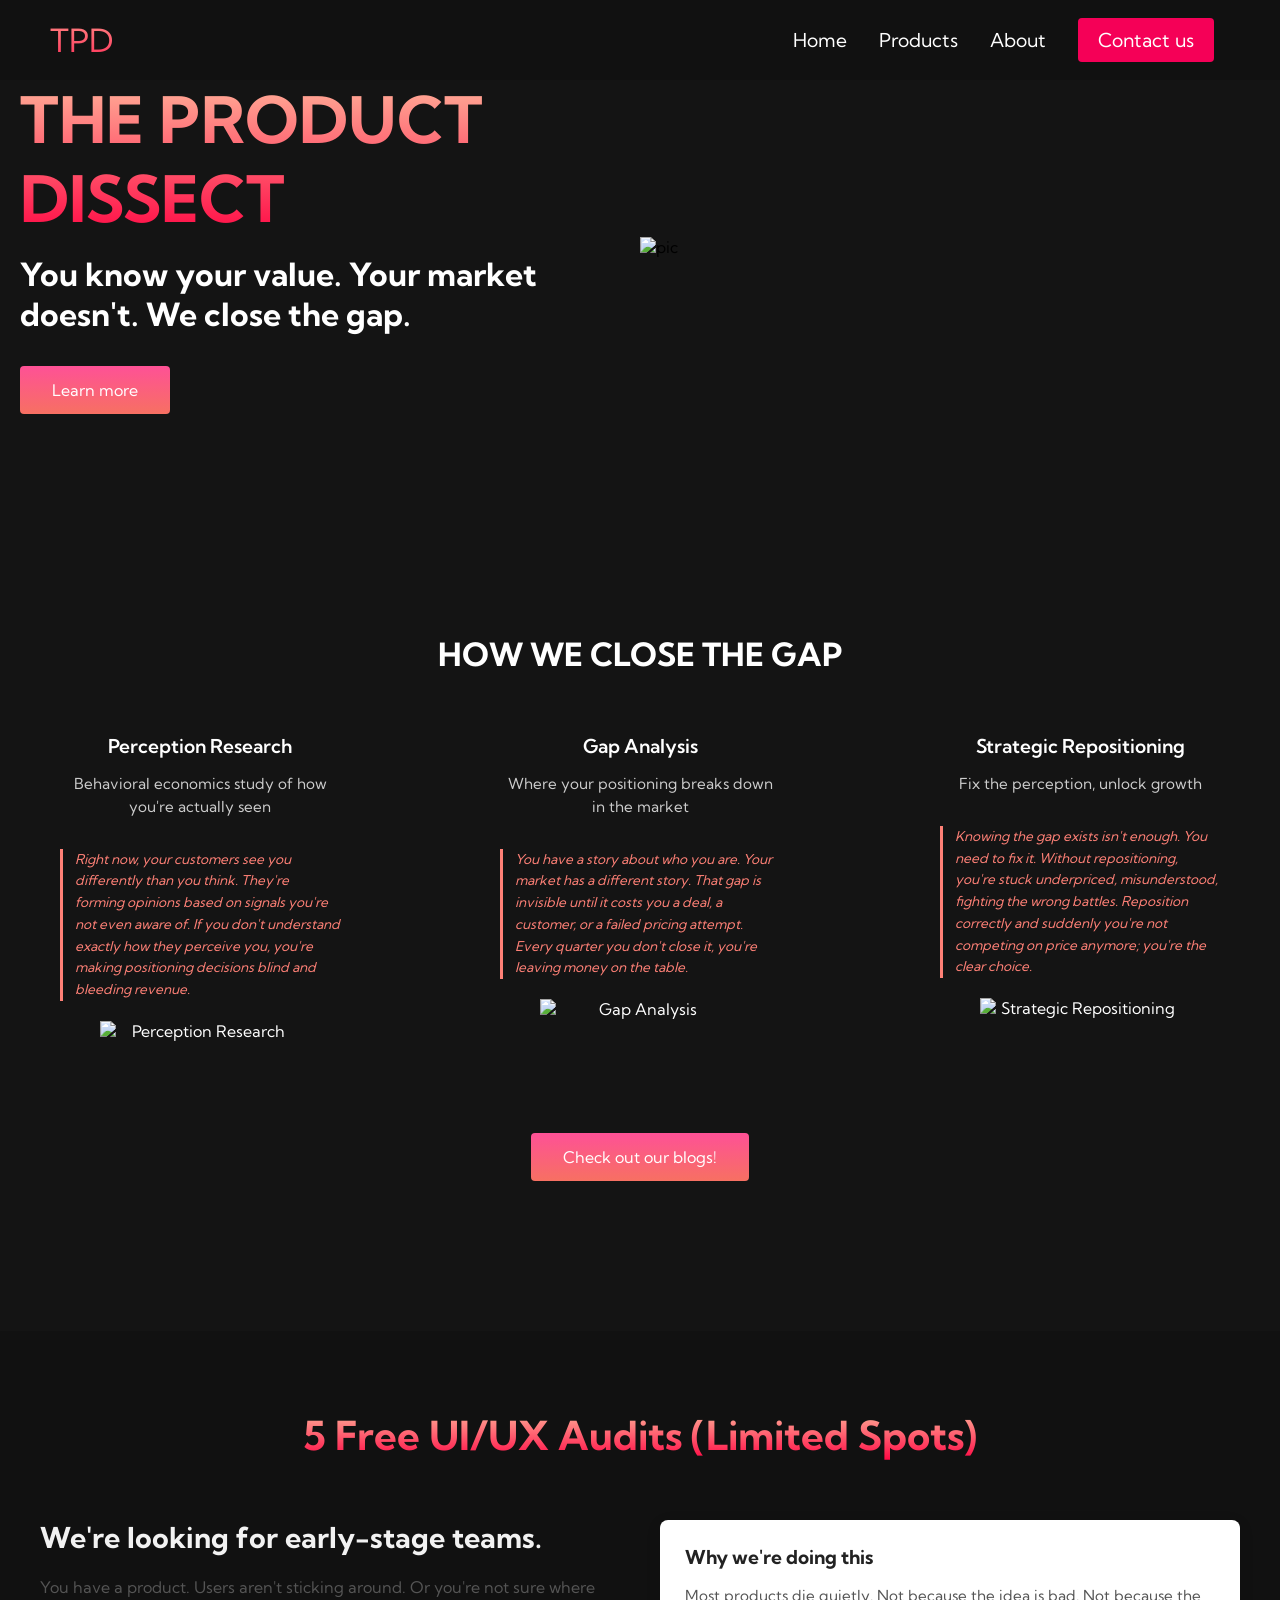
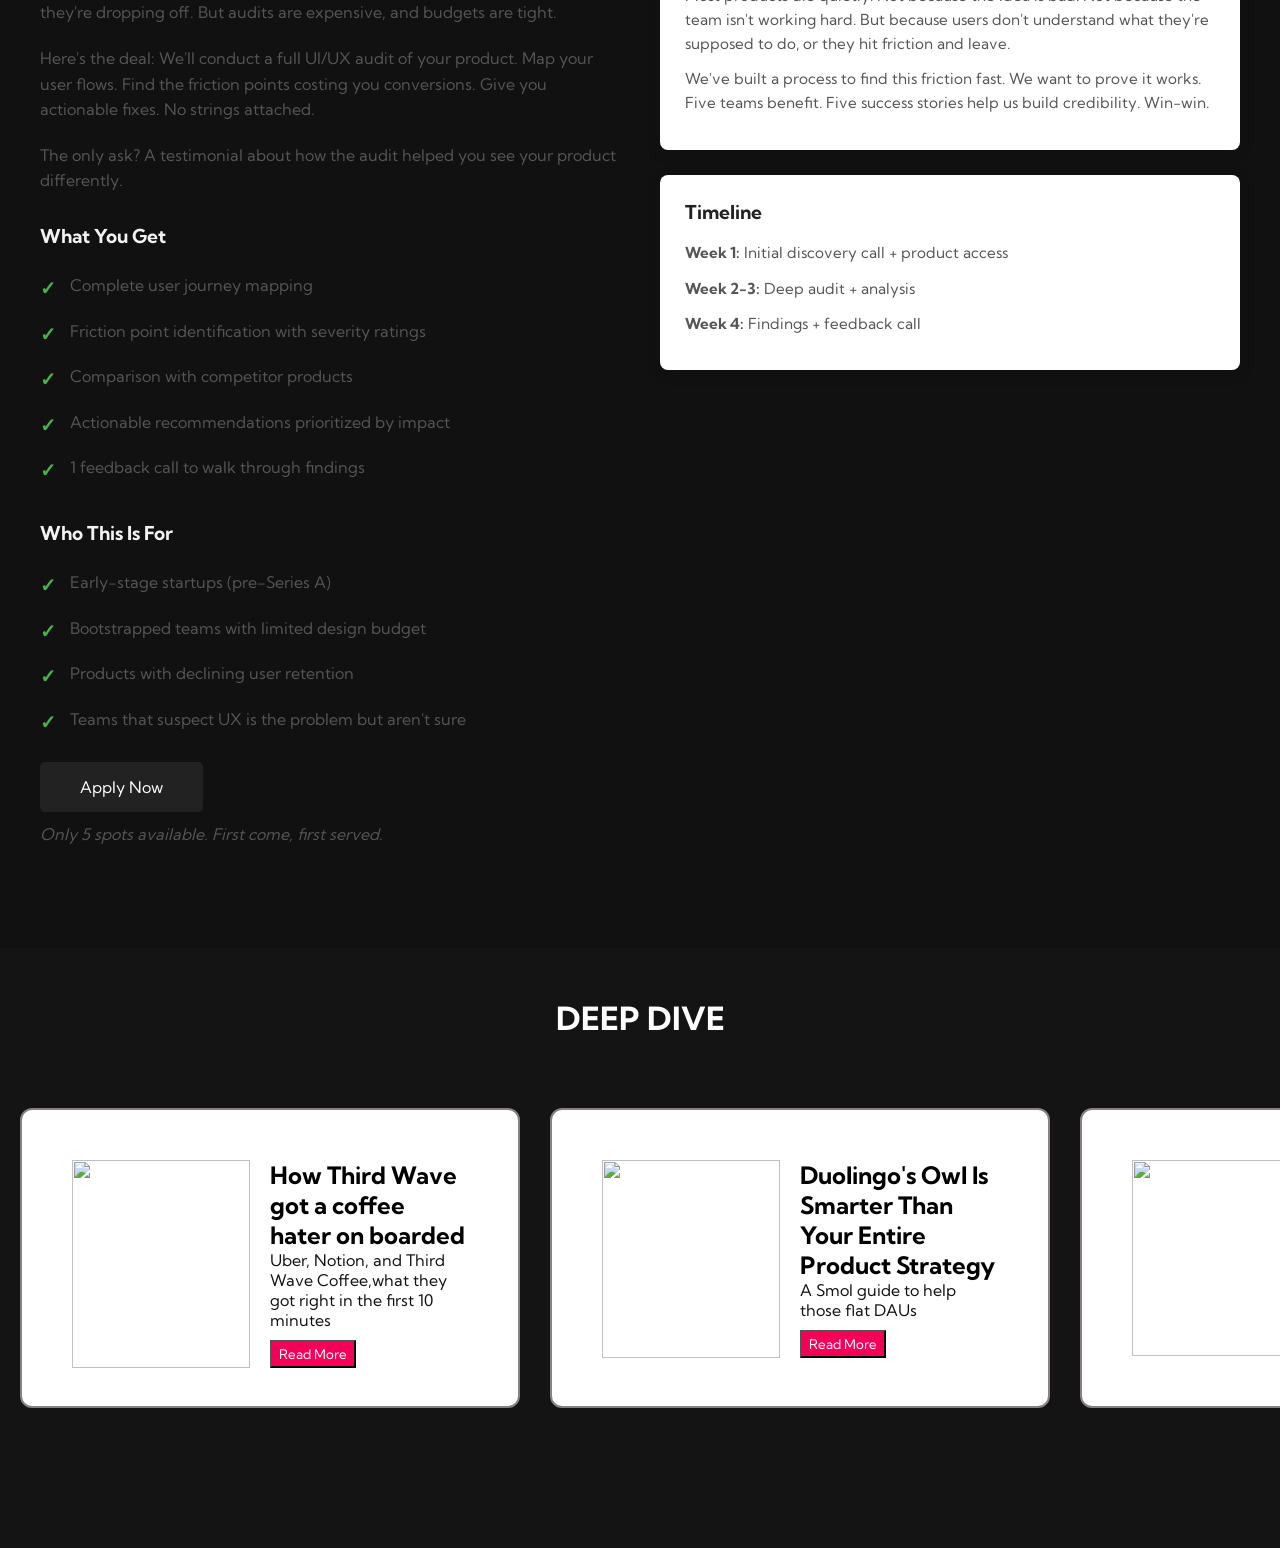
==== index.html @ 230b1dae "Modified copy writing on index and center aligned the p tags" ====
<!doctype html>
<html lang="en">
  <head>
    <meta charset="UTF-8" />
    <meta name="viewport" content="width=device-width, initial-scale=1.0" />
    <title>The Product Dissect</title>
    <link rel="stylesheet" href="index-styles.css" />
    <link rel="preconnect" href="https://fonts.googleapis.com" />
    <link rel="preconnect" href="https://fonts.gstatic.com" crossorigin />
    <link
      href="https://fonts.googleapis.com/css2?family=Kumbh+Sans:wght,YOPQ@100..900,300&display=swap"
      rel="stylesheet"
    />
    <link rel="icon" type="image/x-icon" href="images\image1.png">
  </head>
  <body>
    <!--navbar section-->
    <nav class="navbar">
      <div class="navbar__container">
        <a href="index.html" id="navbar__logo">TPD</a>
        <div class="navbar__toggle" id="mobile-menu">
          <span class="bar"></span>
          <span class="bar"></span>
          <span class="bar"></span>
        </div>
        <ul class="navbar__menu">
          <li class="navbar__item">
            <a href="index.html" class="navbar__links"> Home </a>
          </li>
          <li class="navbar__item">
    <a href="products.html" class="navbar__links">Products</a>
</li>
          <li class="navbar__item">
            <a href="about.html" class="navbar__links"> About </a>
          </li>
          <li class="navbar__btn">
            <a href="contact.html" class="button">Contact us</a>
          </li>
        </ul>
      </div>
    </nav>

    <!--Hero section-->
    <div class="main">
      <div class="main__container">
        <div class="main__content">
          <h1>THE PRODUCT DISSECT</h1>
          <!--<h2>All things design</h2>-->
          <p>You know your value. Your market doesn't. We close the gap.</p>
          <button class="main__btn">
            <a href="#our-services">Learn more</a>
          </button>
        </div>
        <div class="main_img--container">
          <img src="images\undraw_building-websites_k2zp(1).svg" alt="pic" id="main__img" />
        </div>
        <!-- <p onclick="window.location.href=''">Get you Heuristic's Template today!</p> -->
      </div>
    </div>

    <!--Services Section-->
    <div class="services">
      <h1 id="our-services">HOW WE CLOSE THE GAP</h1>
      <div class="services-grid">
  <div class="services-card">
    <h3>Perception Research</h3>
    <p>Behavioral economics study of how you're actually seen</p>
    <p class="fear-text">Right now, your customers see you differently than you think. They're forming opinions based on signals you're not even aware of. If you don't understand exactly how they perceive you, you're making positioning decisions blind and bleeding revenue.</p>
    <img src="images/uiux.svg" alt="Perception Research" />
  </div>
  
  <div class="services-card">
    <h3>Gap Analysis</h3>
    <p>Where your positioning breaks down in the market</p>
    <p class="fear-text">You have a story about who you are. Your market has a different story. That gap is invisible until it costs you a deal, a customer, or a failed pricing attempt. Every quarter you don't close it, you're leaving money on the table.</p>
    <img src="images/product.svg" alt="Gap Analysis" />
  </div>
  
  <div class="services-card">
    <h3>Strategic Repositioning</h3>
    <p>Fix the perception, unlock growth</p>
    <p class="fear-text">Knowing the gap exists isn't enough. You need to fix it. Without repositioning, you're stuck underpriced, misunderstood, fighting the wrong battles. Reposition correctly and suddenly you're not competing on price anymore; you're the clear choice.</p>
    <img src="images/graphic.svg" alt="Strategic Repositioning" />
  </div>
</div>
      <div class="checky">
        <button class="check-blog">
          <a href="#blogies">Check out our blogs!</a>
        </button>
      </div>
    </div>
    <div class="free-audits">
  <div class="free-audits__container">
    <h1>5 Free UI/UX Audits (Limited Spots)</h1>
    
    <div class="audits-content">
      <div class="audits-left">
        <h2>We're looking for early-stage teams.</h2>
        <p>
          You have a product. Users aren't sticking around. Or you're not sure where they're dropping off. But audits are expensive, and budgets are tight.
        </p>
        <p>
          Here's the deal: We'll conduct a full UI/UX audit of your product. Map your user flows. Find the friction points costing you conversions. Give you actionable fixes. No strings attached.
        </p>
        <p>
          The only ask? A testimonial about how the audit helped you see your product differently.
        </p>
        
        <h3>What You Get</h3>
        <ul class="audit-list">
          <li>Complete user journey mapping</li>
          <li>Friction point identification with severity ratings</li>
          <li>Comparison with competitor products</li>
          <li>Actionable recommendations prioritized by impact</li>
          <li>1 feedback call to walk through findings</li>
        </ul>
        
        <h3>Who This Is For</h3>
        <ul class="audit-list">
          <li>Early-stage startups (pre-Series A)</li>
          <li>Bootstrapped teams with limited design budget</li>
          <li>Products with declining user retention</li>
          <li>Teams that suspect UX is the problem but aren't sure</li>
        </ul>
        
        <button class="audit-btn">
          <a onclick="window.location.href='https://forms.gle/Fa8fVfEA9Swz955H8'">Apply Now</a>
        </button>
        <p class="small-text">Only 5 spots available. First come, first served.</p>
      </div>
      
      <div class="audits-right">
        <div class="audit-card highlight">
          <h4>Why we're doing this</h4>
          <p>
            Most products die quietly. Not because the idea is bad. Not because the team isn't working hard. But because users don't understand what they're supposed to do, or they hit friction and leave.
          </p>
          <p>
            We've built a process to find this friction fast. We want to prove it works. Five teams benefit. Five success stories help us build credibility. Win-win.
          </p>
        </div>
        
        <div class="audit-timeline">
          <h4>Timeline</h4>
          <p><strong>Week 1:</strong> Initial discovery call + product access</p>
          <p><strong>Week 2-3:</strong> Deep audit + analysis</p>
          <p><strong>Week 4:</strong> Findings + feedback call</p>
        </div>
      </div>
    </div>
  </div>
</div>

    <!--Blog section-->
    <div class="blog__container" id="blogies">
      <h1>DEEP DIVE</h1>
      <div class="blog__grid">
        <div class="blog__card">
          <div class="blog__img">
            <img src="images\coffee.png" alt="" />
          </div>
          <div class="blog__text">
            <h2>How Third Wave got a coffee hater on boarded</h2>
            <p>
              Uber, Notion, and Third Wave Coffee,what they got right in the first 10 minutes
            </p>
            <button class= "open-modal" onclick="window.location.href='https://open.substack.com/pub/theproductdissect/p/i-signed-up-for-a-coffee-app-and?r=6em4nj&utm_campaign=post&utm_medium=web'">
              Read More
            </button>
            
          </div>
        </div>
        <div class="blog__card">
          <div class="blog__img">
            <img src="images\imageee.png" alt="" />
          </div>
          <div class="blog__text">
            <h2>Duolingo's Owl Is Smarter Than Your Entire Product Strategy</h2>
            <p>
              A Smol guide to help those flat DAUs
            </p>
            <button class= "open-modal" onclick="window.location.href='https://open.substack.com/pub/theproductdissect/p/i-think-duolingos-owl-is-smarter?r=6em4nj&utm_campaign=post&utm_medium=web'">
              Read More
            </button>
          </div>
        </div>
        <div class="blog__card">
          <div class="blog__img">
            <img src="images\undraw_user-flow_d1ya(1).svg" alt="" />
          </div>
          <div class="blog__text">
            <h2>Your Customers and your mom are lying to you</h2>
            <p>
              How primal consumer behavior drives billion-dollar markets
            </p>
            <button class= "open-modal" onclick="window.location.href='https://open.substack.com/pub/theproductdissect/p/your-customers-and-your-mom-are-lying?r=6em4nj&utm_campaign=post&utm_medium=web'">
              Read More
            </button>
          </div>
        </div>
        <!-- <div class="coming-soon">
          <div class="blog__card">
            <div class="coming-soon-banner">COMING SOON</div>
            <div class="blog__img">
              <img src="images\pic1.svg" alt="" />
            </div>
            <div class="blog__text">
                <h2>Should you now design for AI?</h2>
                <p>
                  In this era of AI agents browsing the internet, placing swiggy
                  orders, We explore the future of machine-accessible interfaces.
                </p>
              <button class="open-modal disabled-btn" data-target="blog-content-2">
                Read More
              </button>
            </div>
          </div>
        </div>
        <div class="coming-soon">
          <div class="blog__card">
            <div class="coming-soon-banner">COMING SOON</div>
            <div class="blog__img">
              <img src="images\pic1.svg" alt="" />
            </div>
            <div class="blog__text">
              <h2>Common user drop off areas: letterboxd</h2>
              <p>
                We explore the common areas in workflows that causes users to drop off, special case study on letterboxd.
              </p>
              <button class="open-modal disabled-btn" data-target="blog-content-2">
                Read More
              </button>
            </div>
          </div>
        </div> -->
        

        

    <div id="blogModal" class="modal">
      <div class="modal__content">
        <span class="close-btn">&times;</span>
        <div id="modal-body"></div>
      </div>
    </div>

    <!--blog contents here-->
    <div style="display: none">
      <div id="blog-content-1">
        <h2>The Future of Design</h2>
        <div class="blog-insights-row">
          <div style="flex: 1"><strong>Insight A:</strong> Intentionality.</div>
          <div style="flex: 1"><strong>Insight B:</strong> Human-centric.</div>
        </div>
        <img src="images/graphic.svg" class="blog-feature-img" />
        <h3 class="blog1-h3">Beyond the "Aesthetic"</h3>
        <p>
          For years, "good design" was often synonymous with "looks cool."
          Intentional design shifts the focus from how a product looks to how it
          serves. It’s the difference between a flashy car with no steering
          wheel and a vehicle that gets you where you need to go without you
          having to think about it.
        </p>
        <h3 class="blog1-h3">Design as Mental Decluttering</h3>
        <p>
          Intentional design acts as a filter. It asks: Does the user really
          need this button right now? Is this information helping or just adding
          noise? By stripping away the non-essential, we reduce the "mental fog"
          that leads to user frustration.
        </p>
        <h3 class="blog1-h3">Why Intentionality Wins</h3>
        <ol>
          <li>
            Retention over Distraction: Users stay with products that respect
            their time and mental energy.
          </li>
          <li>
            Confidence over Confusion: When a path is clear, users feel
            empowered, not overwhelmed.
          </li>
          <li>
            Purpose over Trends: Intentional products don't go out of style
            because they are built on human logic, not fleeting aesthetics.
          </li>
        </ol>
        <p>
          The future belongs to the quiet, the simple, and the purposeful. We
          aren't just building screens anymore; we are designing peace of mind.
        </p>
      </div>

      <div id="blog-content-2">
        <h2>UI/UX Audit Benefits</h2>
        <ul>
          <li>Higher Conversion</li>
          <li>Better Retention</li>
          <li>Less Friction</li>
        </ul>
        <p>More scrollable text here...</p>
      </div>
    </div>

    <script src="app.js"></script>
  </body>
</html>
---- index-styles.css ----
* {
  box-sizing: border-box;
  margin: 0;
  padding: 0;
  font-family: "Kumbh Sans", sans-serif;
}
html {
  scroll-behavior: smooth;
}

.navbar {
  background: #111111;
  height: 80px;
  display: flex;
  justify-content: center;
  align-items: center;
  font-size: 1.2rem;
  position: sticky;
  top: 0;
  z-index: 999;
}

.navbar__container {
  display: flex;
  justify-content: space-between;
  height: 80px;
  z-index: 1;
  width: 100%;
  max-width: 1300px;
  margin: 0 auto;
  padding: 0 50px;
}

#navbar__logo {
  background-color: #ff8177;
  background-image: linear-gradient(to top, #ff0844 0%, #ffb199 100%);
  background-size: 100%;
  -webkit-background-clip: text;
  -moz-background-clip: text;
  -webkit-text-fill-color: transparent;
  -moz-text-fill-color: transparent;
  display: flex;
  align-items: center;
  cursor: pointer;
  text-decoration: none;
  font-size: 2rem;
}

.fa-gem {
  margin-right: 0.5rem;
}

.navbar__menu {
  display: flex;
  align-items: center;
  list-style: none;
  text-align: center;
}

.navbar__item {
  height: 80px;
}

.navbar__links {
  color: #fff;
  display: flex;
  align-items: center;
  justify-content: center;
  text-decoration: none;
  padding: 0 1rem;
  height: 100%;
}

.navbar__btn {
  display: flex;
  justify-content: center;
  align-items: center;
  padding: 0 1rem;
  width: 100%;
}

.button {
  display: flex;
  justify-content: center;
  align-items: center;
  text-decoration: none;
  padding: 10px 20px;
  height: 100%;
  width: 100%;
  border: none;
  outline: none;
  border-radius: 4px;
  background: #F50057;
  color: #fff;
}

.button:hover {
  background: #4837ff;
  transition: all 0.2s ease;
}

.navbar__links:hover {
  color: #F50057;
  transition: all 0.3s ease;
}

.navbar__links:active {
  color: #F50057;
}

.main__content p {
  color: #fff;
}
.services-card p:not(.fear-text) {
  text-align: center;
   color: #ccc;
}
.services-card p.fear-text.fear-text {
  font-size: 0.85rem;
  color: #ff8177;
  font-style: italic;
  line-height: 1.6;
  margin-top: 10px;
  border-left: 3px solid #ff8177;
  padding-left: 12px;
  text-align: left;
}

@media screen and (max-width: 960px) {
  .navbar__container {
    display: flex;
    justify-content: space-between;
    height: 80px;
    z-index: 1;
    width: 100%;
    max-width: 1300px;
    padding: 0;
  }

  .navbar__menu {
    display: grid;
    grid-template-columns: auto;
    margin: 0;
    width: 100%;
    position: absolute;
    top: -1000px;
    opacity: 0;
    transition: all 0.5s ease;
    height: 50vh;
    z-index: -1;
    background: #131313;
  }

  .navbar__menu.active {
    top: 100%;
    opacity: 1;
    transition: all 0.5s ease;
    z-index: 99;
    height: 50vh;
    font-size: 1.6rem;
  }

  #navbar__logo {
    padding-left: 25px;
  }

  .navbar__toggle .bar {
    width: 25px;
    height: 3px;
    margin: 5px auto;
    transition: all 0.3 ease-in-out;
    background-color: #fff;
  }

  .navbar__item {
    width: 100%;
  }

  .navbar__links {
    text-align: center;
    padding: 2rem;
    width: 100%;
    display: table;
  }
  #mobile-menu {
    position: absolute;
    top: 20%;
    right: 5%;
    transform: translate(5%, 20%);
  }

  .navbar__btn {
    padding-bottom: 2rem;
  }

  .button {
    display: flex;
    justify-content: center;
    align-items: center;
    width: 80%;
    height: 80px;
    margin: 0;
  }

  .navbar__toggle .bar {
    display: block;
    cursor: pointer;
  }

  #mobile-menu.is-active .bar:nth-child(2) {
    opacity: 0;
  }
  #mobile-menu.is-active .bar:nth-child(1) {
    transform: translateY(8px) rotate(45deg);
  }
  #mobile-menu.is-active .bar:nth-child(3) {
    transform: translateY(-8px) rotate(-45deg);
  }
}
/* Hero section */

.main {
  background-color: #141414;
}

.main__container {
  display: grid;
  grid-template-columns: 1fr 1fr;
  align-items: center;
  justify-self: center;
  margin: 0 auto;

  background-color: #141414;
  z-index: 1;
  width: 100%;
  max-width: 1300px;
  padding: 0 20px 200px;
}

.main__content h1 {
  font-size: 4rem;
  background-color: #ff8177;
  background-image: linear-gradient(to top, #ff0844 0%, #ffb199 100%);
  background-size: 100%;
  -webkit-background-clip: text;
  -moz-background-clip: text;
  -webkit-text-fill-color: transparent;
  -moz-text-fill-color: transparent;
}

.main__content h2 {
  font-size: 4rem;
  background-color: #ff8177;
  background-image: linear-gradient(to top, #b721ff 0%, #21d4fd 100%);
  background-size: 100%;
  -webkit-background-clip: text;
  -moz-background-clip: text;
  -webkit-text-fill-color: transparent;
  -moz-text-fill-color: transparent;
}

.main__content p {
  margin-top: 1rem;
  font-size: 2rem;
  font-weight: 700;
}

.main__btn {
  font-size: 1rem;
  background-image: linear-gradient(to top, #f77062 0%, #fe5196 100%);
  padding: 14px 32px;
  border: none;
  border-radius: 4px;
  color: #fff;
  margin-top: 2rem;
  cursor: pointer;
  position: relative;
  transition: all 0.35s;
  outline: none;
}

.main__btn a {
  position: relative;
  z-index: 2;
  color: #fff;
  text-decoration: none;
}

.main__btn:after {
  position: absolute;
  content: "";
  top: 0;
  left: 0;
  width: 0;
  height: 100%;
  background: #4837ff;
  transition: all 0.35s;
  border-radius: 4px;
}

.main__btn:hover {
  color: #fff;
}

.main__btn:hover:after {
  width: 100%;
}

.main__img--container {
  text-align: center;
}

#main__img {
  height: 90hv;
  width: 80%;
  object-fit: contain;
  width: 100%;
}
p{
  color: #f2f2f2;
}

/*Services Section*/

.services {
  padding-bottom: 150px;
  background-color: #141414;
  min-height: 600px;
  color: #fff;
}

.services h1 {
  text-align: center;
  padding-top: 20px;
  scroll-margin-top: 100px;
}


.services-card {
  display: flex;
  flex-direction: column;
  align-items: center;
  text-align: center;
  padding: 20px;
}

.services-card h3 {
  font-size: 1.2rem;
  font-weight: 600;
  margin-bottom: 15px;
  color: #fff;
}

.services-card p {
  font-size: 0.95rem;
  color: #ccc;
  line-height: 1.5;
  max-width: 280px;
  margin: 0 auto 20px;
  text-align: center;
}

.services-card img {
  width: 100%;
  max-width: 200px;
  height: auto;
}

.services-grid {
  display: flex;
  gap: 20px;
  padding: 40px;
  justify-content: space-between;
}
.checky {
  display: flex;
  justify-content: center;
}
.check-blog {
  display: flex;
  text-align: center;

  font-size: 1rem;
  background-image: linear-gradient(to top, #f77062 0%, #fe5196 100%);
  padding: 14px 32px;
  border: none;
  border-radius: 4px;
  color: #fff;
  margin-top: 2rem;
  cursor: pointer;
  position: relative;
  transition: all 0.35s;
  outline: none;
}
.check-blog a {
  position: relative;
  z-index: 2;
  color: #fff;
  text-decoration: none;
}

.check-blog:hover {
  cursor: pointer;
  text-decoration: underline;
}
.check-blog:hover:after {
  width: 100%;
}
.check-blog:after {
  position: absolute;
  content: "";
  top: 0;
  left: 0;
  width: 0;
  height: 100%;
  background: #4837ff;
  transition: all 0.35s;
  border-radius: 4px;
}

/*Blog Section*/
.blog__container {
  min-height: 600px;
  background-color: #141414;
}
.blog__grid {
  display: flex;
  align-items: flex-start;
  overflow-x: auto;
  scroll-behavior: smooth;
  scroll-snap-type: x mandatory;
  gap: 30px;
  padding: 20px;
}
.blog__container h1 {
  text-align: center;
padding-top: 50px;
  padding-bottom: 50px;
  color: #fff;
}

.blog__card {
  min-width: 500px;
  max-width: 500px;
  height: 300px;
  position: relative;
  display: grid;
  grid-template-columns: 1fr 1fr;
  background: #fff;
  border-style: solid;
  border-radius: 12px;
  overflow: hidden;
  padding: 50px;
  border-color: #878181;
  border-width: 2px;
  scroll-snap-align: center;
}

.coming-soon-banner {
  position: absolute;
  color: #fff;
  font-weight: 500;

  background-color: #F50057;
  padding: 10px;
  width: 100%;
}
.coming-soon .blog__img,
.coming-soon .blog__text {
  filter: blur(1px) grayscale(50%);
  opacity: 0.6;
}

.blog__text p {
  /* THE TRUNCATION MAGIC */
  display: -webkit-box;
  -webkit-line-clamp: 6; /* Limit to exactly 3 lines */
  -webkit-box-orient: vertical;
  overflow: hidden;
  text-overflow: ellipsis;
  color:#111111
}

/* The Image Container */
.blog__img {
  grid-row: 1 / 2; /* Put it in the first row */
  width: 100%;
  height: 100%;
}
/* The Image itself */
.blog__img img {
  width: 100%;
  height: 100%;
  object-fit: contain; /* This makes the image fill the 200px row without stretching */
  display: block;
  padding-right: 20px;
}
.open-modal {
  margin-top: 10px;
  padding: 4px 7px;
  background-color: #F50057;
  color: #fff;
}
.open-modal:hover {
  background-color: #c74638;
}

.modal {
  display: none;
  position: fixed;
  z-index: 1000;
  left: 0;
  top: 0;
  width: 100%;
  height: 100%;
  background-color: rgba(0, 0, 0, 0.7);
}

.modal__content {
  background-color: #fff;
  margin: 5% auto;
  padding: 40px;
  width: 60%;
  max-height: 80vh;
  overflow-y: auto;
  border-radius: 15px;
}
.close-btn {
  float: right;
  font-size: 28px;
  cursor: pointer;
}

.blog-feature-img {
  display: block;
  margin-left: auto;
  margin-right: auto;
  padding: 20px;
  width: 50%;
  height: auto;
  border-radius: 10px;
}

.blog1-h3 {
  padding: 20px;
}
/* Style for the disabled button */
.disabled-btn {
  background-color: #878181 !important; /* Greyed out */
  cursor: not-allowed !important;
  opacity: 0.6;
}

.disabled-btn:hover {
  background-color: #878181 !important; /* Prevent hover color change */
}

.blog-insights-row {
  display: flex;
  gap: 15px;
  margin-top: 20px;
}
/*mobile-responsive*/

@media screen and (max-width: 768px) {
  .main__container {
    display: grid;
    grid-template-columns: auto;
    align-items: center;
    justify-self: center;
    width: 100%;
    margin: 0 auto;
    height: auto;
  }

  .main__content {
    text-align: center;
    margin-bottom: 4rem;
  }

  .main_content h1 {
    font-size: 2.5rem;
    margin-top: 2rem;
  }

  .main__content h2 {
    font-size: 3rem;
  }

  .main__content p {
    margin-top: 1rem;
    font-size: 1.5rem;
    color: #fff;
  }
  .main__img--container {
    display: flex;
    justify-content: center;
    align-items: center;
    width: 100%;
    margin: 0 auto;
  }

  #main__img {
    width: 80%;
    height: auto;
  }

  .services-grid {
    flex-direction: column;
  }
  .services {
    height: auto;
  }

  .blog-feature-img {
    display: block;
    margin-left: auto;
    margin-right: auto;
    padding: 20px;
    width: 80%;
    height: auto;
    border-radius: 10px;
  }
  .blog__card {
    position: relative;
    min-width: 300px;
    height: 400px;
    display: grid;
    grid-template-columns: 1fr;
    background: #fff;
    border-style: solid;
    border-radius: 12px;
    overflow: hidden;
    padding: 50px;
    border-color: #878181;
    border-width: 2px;
    scroll-snap-align: center;
  }

  .blog__text h2 {
    font-size: 1rem; /* Shrink the title slightly */
    margin-bottom: 10px;
  }

  .blog__text p {
    font-size: 0.9rem; /* Smaller font for the description */
    line-height: 1.4;
    display: -webkit-box;
    -webkit-line-clamp: 4; /* Limit to exactly 3 lines */
    -webkit-box-orient: vertical;
    overflow: hidden;
    text-overflow: ellipsis;
  }

  .blog__img img {
    width: 100%;
    height: auto; /* Changed from 100% to keep proportions */
    object-fit: contain;
    display: block;
    padding-right: 15px; /* Slightly less padding */
  }
  /* Line 454: Add padding & adjust typography inside the modal for mobile */
  /* --- Unified Modal Mobile Fixes (Applies from 0px up to 768px) --- */
  .modal__content {
    width: 92% !important; /* Keeps the modal wide and readable on all mobile frames */
    margin: 8% auto;
    padding: 24px 16px; /* Drops top/bottom padding slightly, keeps sides breathable */
  }

  .blog-insights-row {
    flex-direction: column; /* Prevents side-by-side squishing entirely */
    gap: 12px;
    padding: 0 12px;
  }

  .modal__content h2 {
    font-size: 1.5rem;
    line-height: 1.3;
    margin-bottom: 15px;
    padding: 0 12px;
  }

  .blog1-h3 {
    font-size: 1.2rem;
    padding: 15px 12px 6px !important;
  }

  .modal__content p,
  .modal__content ol,
  .modal__content ul {
    font-size: 0.95rem;
    line-height: 1.5;
    padding: 8px 12px; /* Adds your requested breathing space on the left/right sides */
  }
}

@media screen and (max-width: 480px) {
  .main__container {
    height: auto;
  }
  .main_content h1 {
    font-size: 2rem;
    margin-top: 3rem;
  }

  .main__content h2 {
    font-size: 2rem;
  }

  .main__content p {
    margin-top: 2rem;
    font-size: 1.5rem;
  }
  .main__btn {
    padding: 12px 36px;
    margin: 2.5rem 0;
  }
  .main__img--container {
    display: flex;
    justify-content: center;
    align-items: center;
    width: 100%;
    margin: 0 auto;
  }

  #main__img {
    width: 80%;
    height: auto;
  }

  .services-grid {
    flex-direction: column;
  }

  .services {
    height: auto;
  }

  .blog-feature-img {
    display: block;
    margin-left: auto;
    margin-right: auto;
    padding: 20px;
    width: 80%;
    height: auto;
    border-radius: 10px;
  }

  .modal__content h2 {
    font-size: 1.4rem;
    padding: 0 10px;
  }

  .blog1-h3 {
    font-size: 1.15rem;
    padding: 10px 10px 5px !important;
  }

  .modal__content p,
  .modal__content ol,
  .modal__content ul {
    font-size: 0.9rem;
    padding: 8px 10px;
  }

  .blog-insights-row {
    padding: 0 10px;
  }
}
.free-audits {
  background: #111111;
  padding: 80px 20px;
  margin: 0;
  color: #999;
}

.free-audits__container {
  max-width: 1200px;
  margin: 0 auto;
}

.free-audits h1 {
  font-size: 2.5rem;
  text-align: center;
  margin-bottom: 60px;
  background-color: #ff8177;
  background-image: linear-gradient(to top, #ff0844 0%, #ffb199 100%);
  background-size: 100%;
  -webkit-background-clip: text;
  -moz-background-clip: text;
  -webkit-text-fill-color: transparent;
  -moz-text-fill-color: transparent;
}

.audits-content {
  display: grid;
  grid-template-columns: 1fr 1fr;
  gap: 40px;
  align-items: start;
}

.audits-left h2 {
  font-size: 1.8rem;
  margin-bottom: 20px;
  color: #f2f2f2;
}

.audits-left p {
  font-size: 1rem;
  line-height: 1.6;
  margin-bottom: 20px;
  color: #555;
}

.audits-left h3 {
  font-size: 1.2rem;
  margin-top: 30px;
  margin-bottom: 15px;
  color: #f2f2f2;
}

.audit-list {
  list-style: none;
  padding: 0;
}

.audit-list li {
  padding: 10px 0;
  padding-left: 30px;
  position: relative;
  color: #555;
  line-height: 1.6;
}

.audit-list li:before {
  content: "✓";
  position: absolute;
  left: 0;
  color: #4caf50;
  font-weight: bold;
  font-size: 1.2rem;
}

.audit-btn {
  display: inline-block;
  background: #222;
  color: white;
  padding: 15px 40px;
  border: none;
  border-radius: 5px;
  font-size: 1rem;
  cursor: pointer;
  margin-top: 20px;
  transition: all 0.3s ease;
}

.audit-btn:hover {
  background: #555;
  transform: translateY(-2px);
}

.audit-btn a {
  color: white;
  text-decoration: none;
}

.small-text {
  font-size: 0.85rem;
  color: #999;
  margin-top: 10px;
  font-style: italic;
}

.audit-card.highlight {
  background: white;
  padding: 25px;
  border-radius: 8px;
  box-shadow: 0 4px 15px rgba(0, 0, 0, 0.1);
  margin-bottom: 25px;
}

.audit-card h4 {
  font-size: 1.2rem;
  margin-bottom: 15px;
  color: #222;
}

.audit-card p {
  font-size: 0.95rem;
  line-height: 1.6;
  color: #555;
  margin-bottom: 10px;
}

.audit-timeline {
  background: white;
  padding: 25px;
  border-radius: 8px;
  box-shadow: 0 4px 15px rgba(0, 0, 0, 0.1);
}

.audit-timeline h4 {
  font-size: 1.2rem;
  margin-bottom: 15px;
  color: #222;
}

.audit-timeline p {
  font-size: 0.95rem;
  line-height: 1.8;
  color: #555;
  margin-bottom: 8px;
}

@media (max-width: 768px) {
  .audits-content {
    grid-template-columns: 1fr;
  }

  .free-audits h1 {
    font-size: 1.8rem;
  }

  .audits-left h2 {
    font-size: 1.4rem;
  }
}
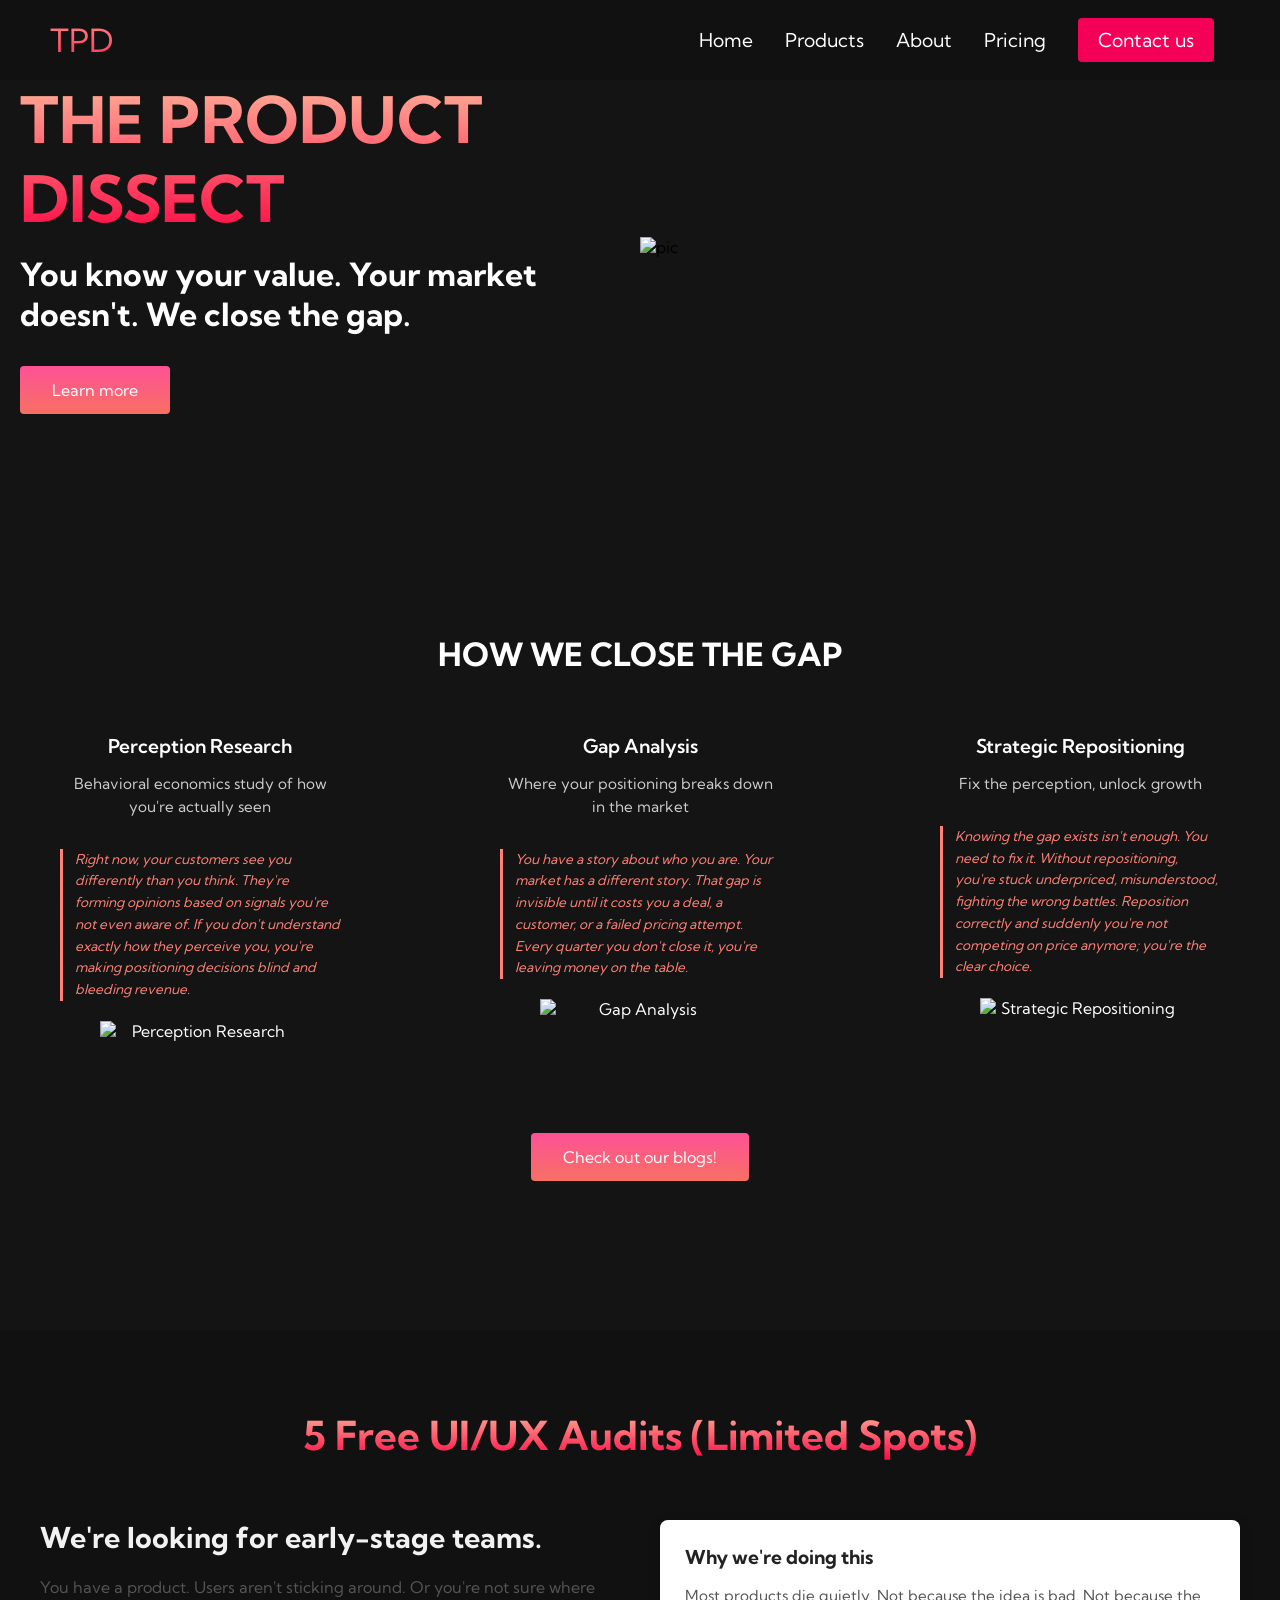
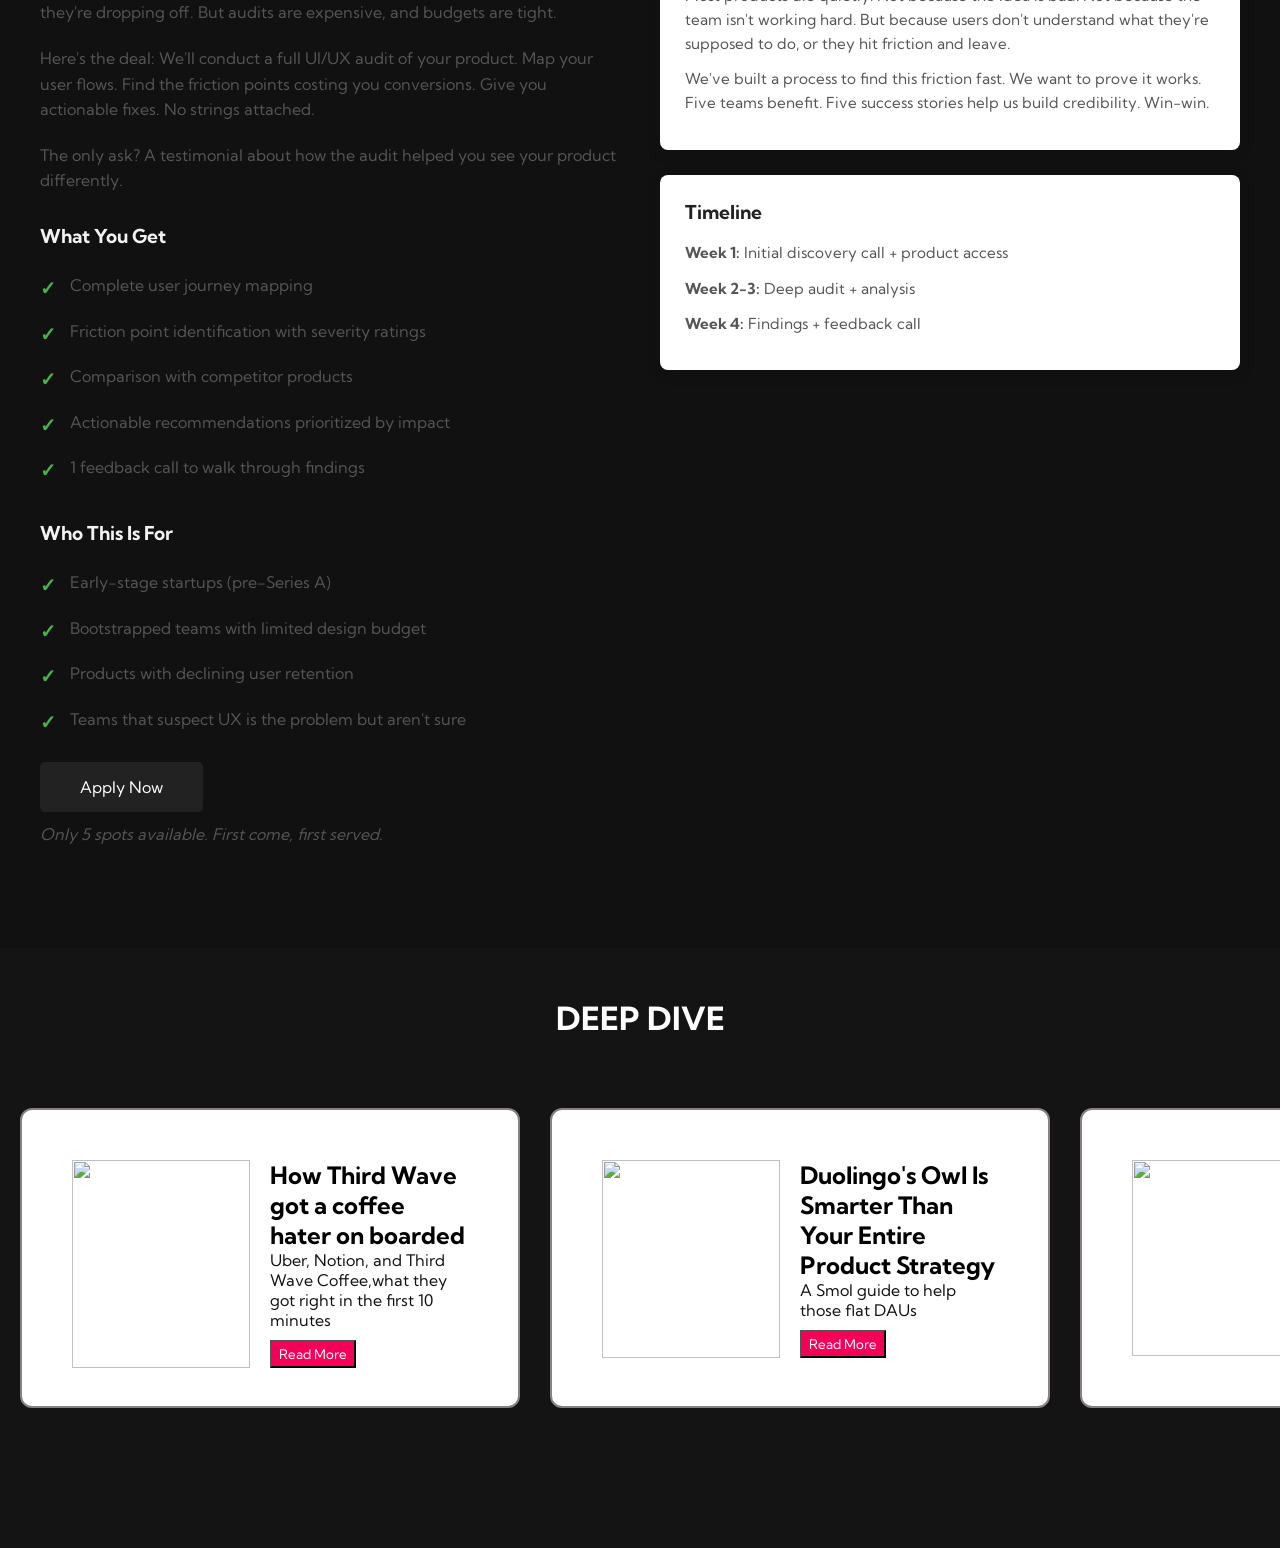
==== commit 9e098d76: "added pricing link" ====
--- a/index.html
+++ b/index.html
@@ -32,6 +32,9 @@
 </li>
           <li class="navbar__item">
             <a href="about.html" class="navbar__links"> About </a>
+          </li>
+          <li class="navbar__item">
+            <a href="https://sprout-blackbird-3c4.notion.site/Services-Pricing-Overview-The-Product-Dissect-3e6ca2a2768e80fd9192c7ebd7a8ae3e"target="_blank" class="navbar__links"> Pricing </a>
           </li>
           <li class="navbar__btn">
             <a href="contact.html" class="button">Contact us</a>
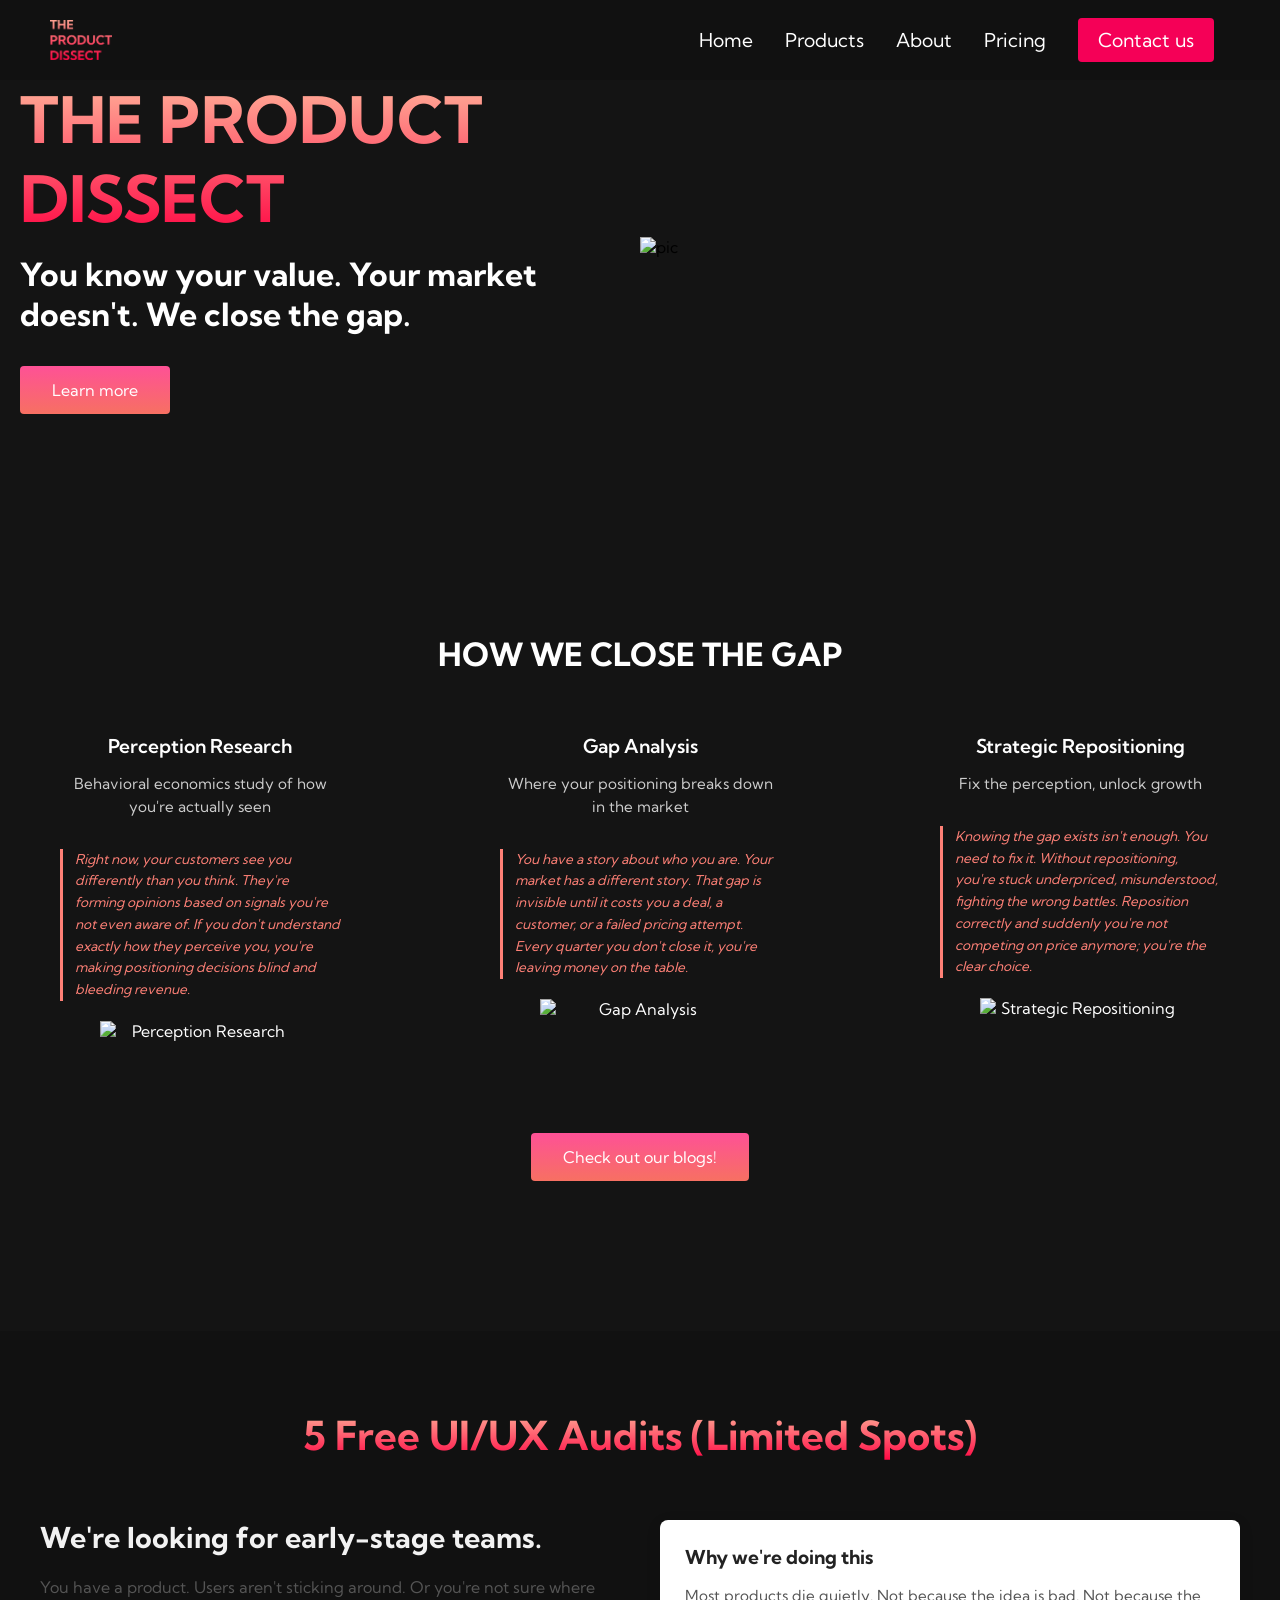
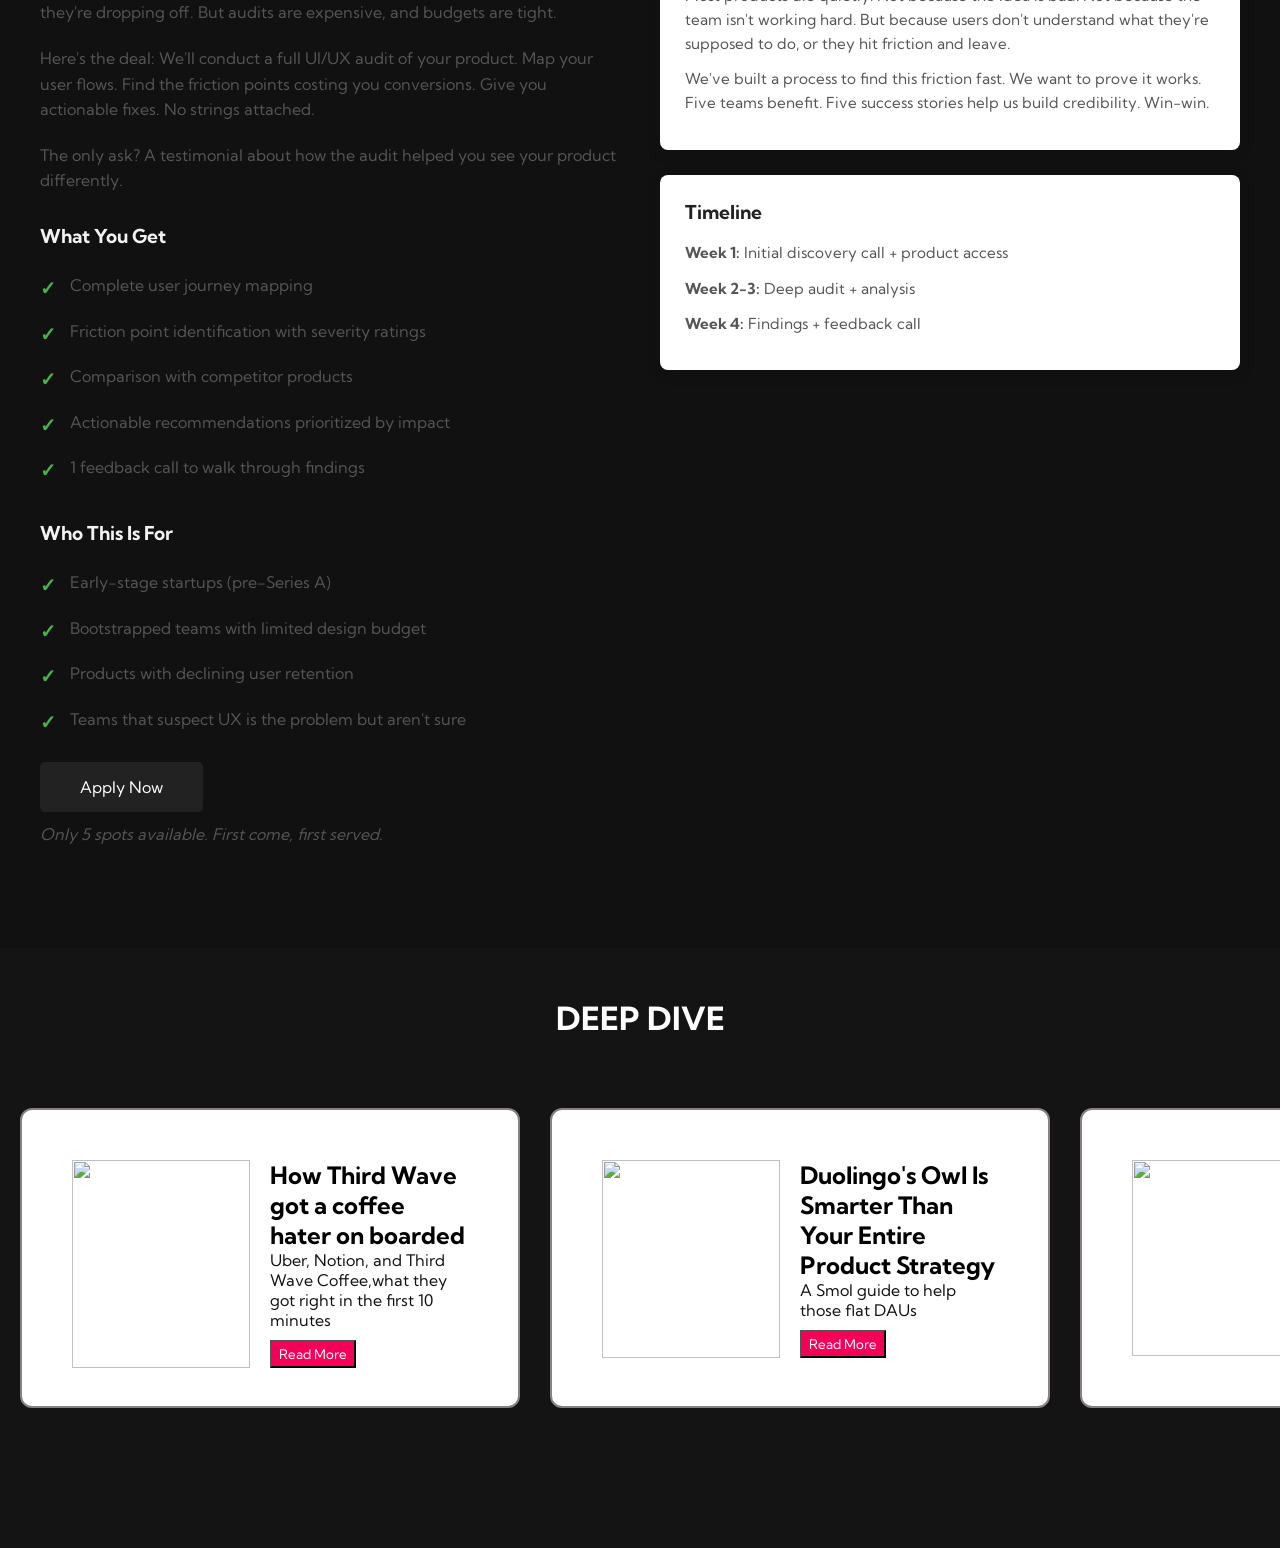
==== commit d2a4e1ed: "um some more minor UI Fixes" ====
--- a/index.html
+++ b/index.html
@@ -17,7 +17,9 @@
     <!--navbar section-->
     <nav class="navbar">
       <div class="navbar__container">
-        <a href="index.html" id="navbar__logo">TPD</a>
+        <a href="index.html" id="navbar__logo">
+          <img src="images\LOGO Small.png" alt="TPD Logo" />
+        </a>
         <div class="navbar__toggle" id="mobile-menu">
           <span class="bar"></span>
           <span class="bar"></span>
--- a/index-styles.css
+++ b/index-styles.css
@@ -100,12 +100,17 @@
 }
 
 .navbar__links:hover {
-  color: #F50057;
+  color: #f77062;
   transition: all 0.3s ease;
 }
 
 .navbar__links:active {
-  color: #F50057;
+  color: #f77062;
+}
+#navbar__logo img {
+    height: 40px; /* Adjust this value to fit your navbar height */
+    width: auto;  /* Keeps the logo's original proportions */
+    display: block; /* Removes unwanted bottom spacing */
 }
 
 .main__content p {
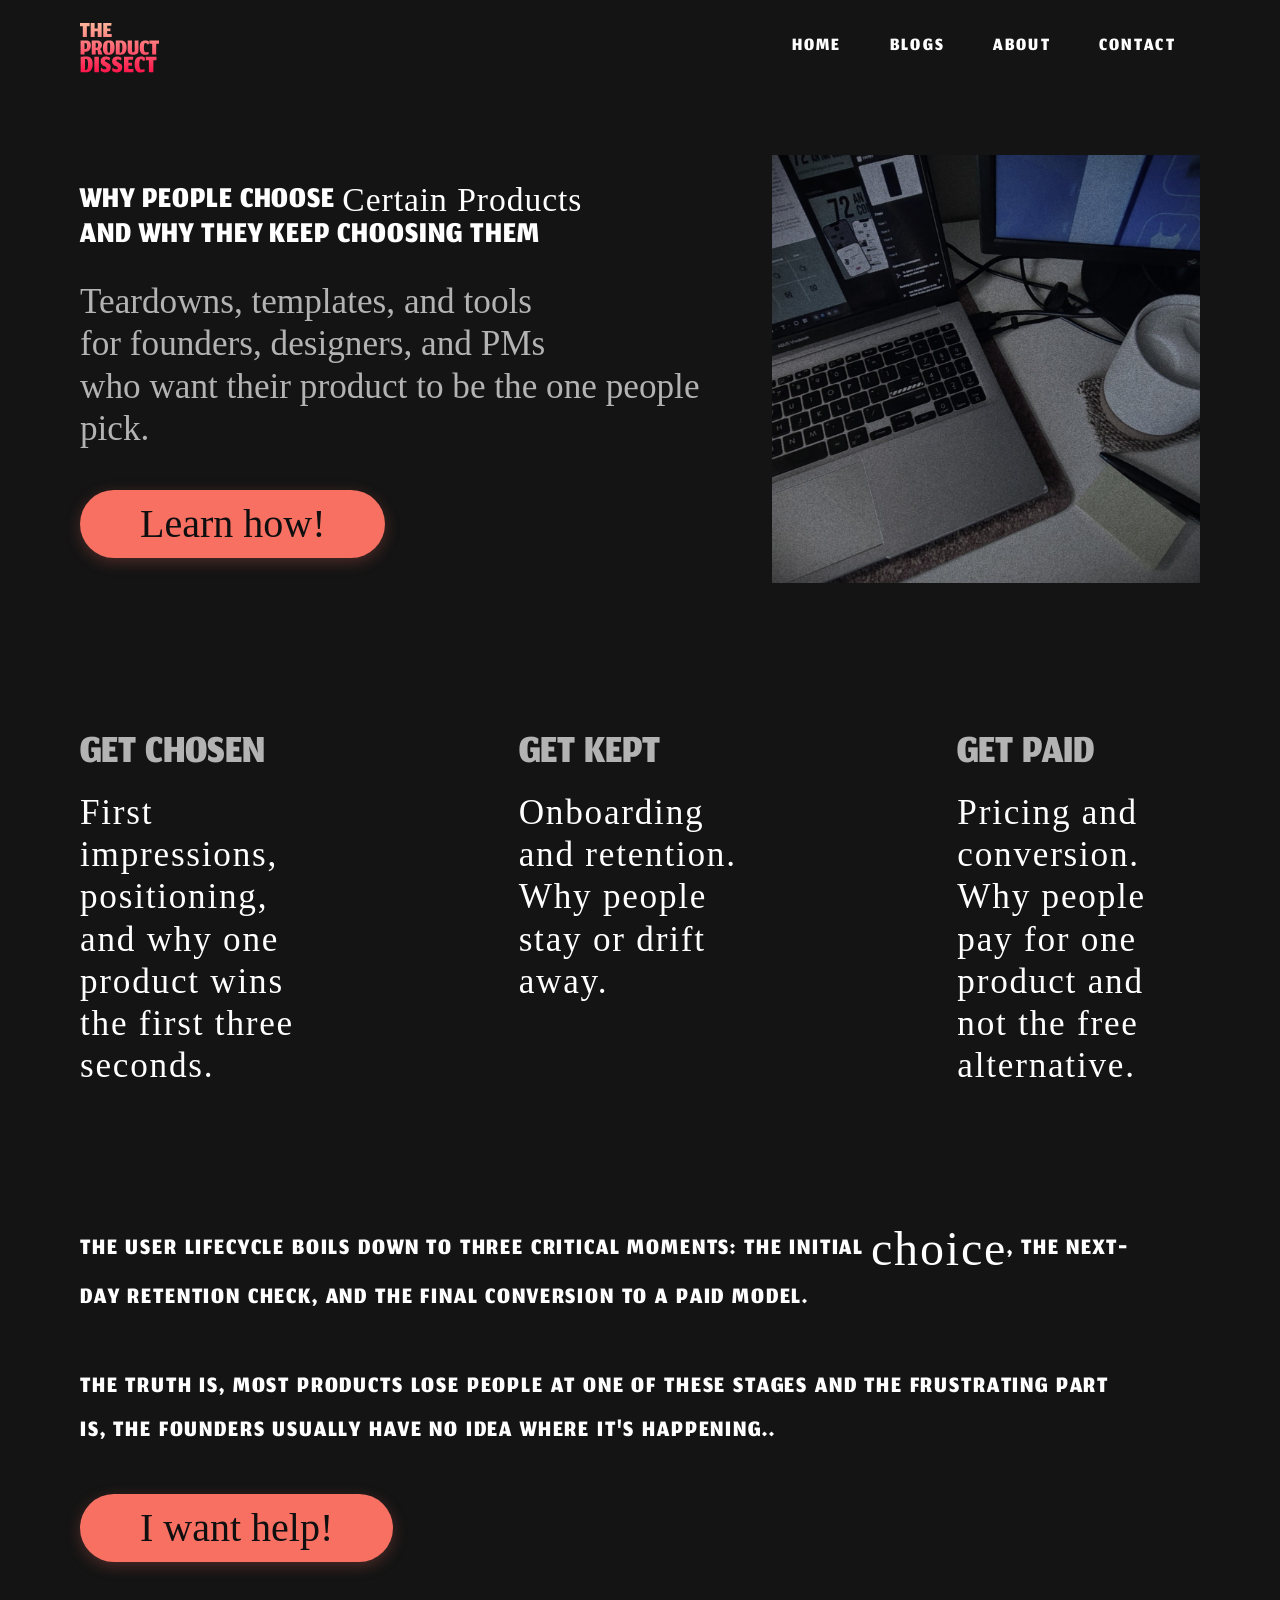
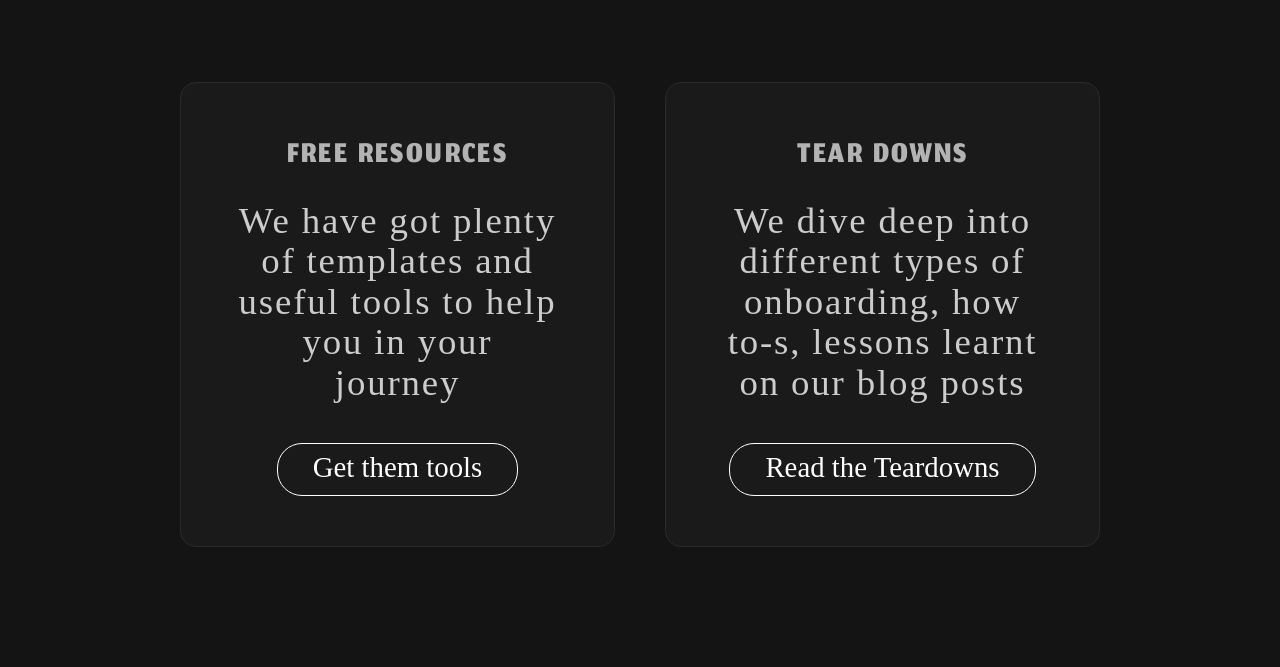
==== commit 679a86a0: "Whole ass rebrand bruh" ====
--- a/index.html
+++ b/index.html
@@ -1,310 +1,146 @@
-<!doctype html>
+<!DOCTYPE html>
 <html lang="en">
-  <head>
-    <meta charset="UTF-8" />
-    <meta name="viewport" content="width=device-width, initial-scale=1.0" />
-    <title>The Product Dissect</title>
-    <link rel="stylesheet" href="index-styles.css" />
-    <link rel="preconnect" href="https://fonts.googleapis.com" />
-    <link rel="preconnect" href="https://fonts.gstatic.com" crossorigin />
-    <link
-      href="https://fonts.googleapis.com/css2?family=Kumbh+Sans:wght,YOPQ@100..900,300&display=swap"
-      rel="stylesheet"
-    />
-    <link rel="icon" type="image/x-icon" href="images\image1.png">
-  </head>
-  <body>
+<head>
+  <meta charset="UTF-8">
+  <meta name="viewport" content="width=device-width, initial-scale=1.0">
+  <title>The Product Dissect</title>
+  <!-- Main Stylesheet Link -->
+  <link rel="stylesheet" href="index-styles.css">
+  
+  <!-- Exact Google Fonts Embed Provided By User -->
+  <link rel="preconnect" href="https://fonts.googleapis.com">
+  <link rel="preconnect" href="https://fonts.gstatic.com" crossorigin>
+  <link href="https://fonts.googleapis.com/css2?family=Jomhuria&family=Jomolhari&family=Just+Another+Hand&display=swap" rel="stylesheet">
+</head>
+<body>
+
     <!--navbar section-->
-    <nav class="navbar">
-      <div class="navbar__container">
-        <a href="index.html" id="navbar__logo">
-          <img src="images\LOGO Small.png" alt="TPD Logo" />
-        </a>
-        <div class="navbar__toggle" id="mobile-menu">
-          <span class="bar"></span>
-          <span class="bar"></span>
-          <span class="bar"></span>
+      <!-- ==========================================
+       COMPONENT 1: THE GLOBAL NAVIGATION BAR
+       ========================================== -->
+  <nav class="navbar">
+    <div class="navbar__container">
+      <!-- Logo Block: Uses Jomolhari for structured look -->
+      <a href="/" id="navbar__logo" class="navbar-logo-link">
+  <img src="/images/THE PRODUCT DISSECT(1).svg" alt="The Product Dissect Logo" class="navbar-logo-img">
+</a>
+
+<!-- 🌟 ADD THIS: The Hamburger Toggle Button -->
+    <div class="navbar__toggle" id="mobile-menu">
+      <span class="bar"></span>
+      <span class="bar"></span>
+      <span class="bar"></span>
+    </div>
+      
+      <!-- Navigational Links -->
+      <ul class="navbar__menu">
+        <li class="navbar__item"><a href="/" class="navbar__links">HOME</a></li>
+        <li class="navbar__item"><a href="/blogs" class="navbar__links">BLOGS</a></li>
+        <li class="navbar__item"><a href="/about" class="navbar__links">ABOUT</a></li>
+        <li class="navbar__item"><a href="/contact" class="navbar__links">CONTACT</a></li>
+      </ul>
+    </div>
+  </nav>
+
+  <!-- ==========================================
+       COMPONENT 2: THE HERO SECTION
+       ========================================== -->
+  <header class="hero-section">
+    <div class="hero-container">
+      <!-- Left side: Value Pitch & Call to Action -->
+      <div class="hero-content">
+        <h1 class="hero-title jomhuria-font">
+          WHY PEOPLE CHOOSE <span class="highlight-text hand-font">Certain Products</span> 
+          <span class="sub-title">AND WHY THEY KEEP CHOOSING THEM</span>
+        </h1>
+        <p class="hero-pitch hand-font">
+          Teardowns, templates, and tools<br>
+          for founders, designers, and PMs<br>
+          who want their product to be the one people pick.
+        </p>
+        <div class="hero-btn-container">
+          <!-- Button styling mapped to hand font for clean look -->
+          <a href="#value-prop-section" class="btn-pill-gradient hand-font">Learn how!</a>
         </div>
-        <ul class="navbar__menu">
-          <li class="navbar__item">
-            <a href="index.html" class="navbar__links"> Home </a>
-          </li>
-          <li class="navbar__item">
-    <a href="products.html" class="navbar__links">Products</a>
-</li>
-          <li class="navbar__item">
-            <a href="about.html" class="navbar__links"> About </a>
-          </li>
-          <li class="navbar__item">
-            <a href="https://sprout-blackbird-3c4.notion.site/Services-Pricing-Overview-The-Product-Dissect-3e6ca2a2768e80fd9192c7ebd7a8ae3e"target="_blank" class="navbar__links"> Pricing </a>
-          </li>
-          <li class="navbar__btn">
-            <a href="contact.html" class="button">Contact us</a>
-          </li>
-        </ul>
-      </div>
-    </nav>
-
-    <!--Hero section-->
-    <div class="main">
-      <div class="main__container">
-        <div class="main__content">
-          <h1>THE PRODUCT DISSECT</h1>
-          <!--<h2>All things design</h2>-->
-          <p>You know your value. Your market doesn't. We close the gap.</p>
-          <button class="main__btn">
-            <a href="#our-services">Learn more</a>
-          </button>
-        </div>
-        <div class="main_img--container">
-          <img src="images\undraw_building-websites_k2zp(1).svg" alt="pic" id="main__img" />
-        </div>
-        <!-- <p onclick="window.location.href=''">Get you Heuristic's Template today!</p> -->
-      </div>
-    </div>
-
-    <!--Services Section-->
-    <div class="services">
-      <h1 id="our-services">HOW WE CLOSE THE GAP</h1>
-      <div class="services-grid">
-  <div class="services-card">
-    <h3>Perception Research</h3>
-    <p>Behavioral economics study of how you're actually seen</p>
-    <p class="fear-text">Right now, your customers see you differently than you think. They're forming opinions based on signals you're not even aware of. If you don't understand exactly how they perceive you, you're making positioning decisions blind and bleeding revenue.</p>
-    <img src="images/uiux.svg" alt="Perception Research" />
-  </div>
-  
-  <div class="services-card">
-    <h3>Gap Analysis</h3>
-    <p>Where your positioning breaks down in the market</p>
-    <p class="fear-text">You have a story about who you are. Your market has a different story. That gap is invisible until it costs you a deal, a customer, or a failed pricing attempt. Every quarter you don't close it, you're leaving money on the table.</p>
-    <img src="images/product.svg" alt="Gap Analysis" />
-  </div>
-  
-  <div class="services-card">
-    <h3>Strategic Repositioning</h3>
-    <p>Fix the perception, unlock growth</p>
-    <p class="fear-text">Knowing the gap exists isn't enough. You need to fix it. Without repositioning, you're stuck underpriced, misunderstood, fighting the wrong battles. Reposition correctly and suddenly you're not competing on price anymore; you're the clear choice.</p>
-    <img src="images/graphic.svg" alt="Strategic Repositioning" />
-  </div>
-</div>
-      <div class="checky">
-        <button class="check-blog">
-          <a href="#blogies">Check out our blogs!</a>
-        </button>
-      </div>
-    </div>
-    <div class="free-audits">
-  <div class="free-audits__container">
-    <h1>5 Free UI/UX Audits (Limited Spots)</h1>
-    
-    <div class="audits-content">
-      <div class="audits-left">
-        <h2>We're looking for early-stage teams.</h2>
-        <p>
-          You have a product. Users aren't sticking around. Or you're not sure where they're dropping off. But audits are expensive, and budgets are tight.
-        </p>
-        <p>
-          Here's the deal: We'll conduct a full UI/UX audit of your product. Map your user flows. Find the friction points costing you conversions. Give you actionable fixes. No strings attached.
-        </p>
-        <p>
-          The only ask? A testimonial about how the audit helped you see your product differently.
-        </p>
-        
-        <h3>What You Get</h3>
-        <ul class="audit-list">
-          <li>Complete user journey mapping</li>
-          <li>Friction point identification with severity ratings</li>
-          <li>Comparison with competitor products</li>
-          <li>Actionable recommendations prioritized by impact</li>
-          <li>1 feedback call to walk through findings</li>
-        </ul>
-        
-        <h3>Who This Is For</h3>
-        <ul class="audit-list">
-          <li>Early-stage startups (pre-Series A)</li>
-          <li>Bootstrapped teams with limited design budget</li>
-          <li>Products with declining user retention</li>
-          <li>Teams that suspect UX is the problem but aren't sure</li>
-        </ul>
-        
-        <button class="audit-btn">
-          <a onclick="window.location.href='https://forms.gle/Fa8fVfEA9Swz955H8'">Apply Now</a>
-        </button>
-        <p class="small-text">Only 5 spots available. First come, first served.</p>
       </div>
       
-      <div class="audits-right">
-        <div class="audit-card highlight">
-          <h4>Why we're doing this</h4>
-          <p>
-            Most products die quietly. Not because the idea is bad. Not because the team isn't working hard. But because users don't understand what they're supposed to do, or they hit friction and leave.
-          </p>
-          <p>
-            We've built a process to find this friction fast. We want to prove it works. Five teams benefit. Five success stories help us build credibility. Win-win.
-          </p>
-        </div>
-        
-        <div class="audit-timeline">
-          <h4>Timeline</h4>
-          <p><strong>Week 1:</strong> Initial discovery call + product access</p>
-          <p><strong>Week 2-3:</strong> Deep audit + analysis</p>
-          <p><strong>Week 4:</strong> Findings + feedback call</p>
+      <!-- Right side: Design Asset Frame Placeholder -->
+      <div class="hero-graphic-frame">
+        <div>
+          <img src="images/desk-setup.jpeg" alt="Desk workspace setup" style="pointer-events: none;
+user-select: none;">
         </div>
       </div>
     </div>
-  </div>
-</div>
+  </header>
 
-    <!--Blog section-->
-    <div class="blog__container" id="blogies">
-      <h1>DEEP DIVE</h1>
-      <div class="blog__grid">
-        <div class="blog__card">
-          <div class="blog__img">
-            <img src="images\coffee.png" alt="" />
-          </div>
-          <div class="blog__text">
-            <h2>How Third Wave got a coffee hater on boarded</h2>
-            <p>
-              Uber, Notion, and Third Wave Coffee,what they got right in the first 10 minutes
-            </p>
-            <button class= "open-modal" onclick="window.location.href='https://open.substack.com/pub/theproductdissect/p/i-signed-up-for-a-coffee-app-and?r=6em4nj&utm_campaign=post&utm_medium=web'">
-              Read More
-            </button>
-            
-          </div>
-        </div>
-        <div class="blog__card">
-          <div class="blog__img">
-            <img src="images\imageee.png" alt="" />
-          </div>
-          <div class="blog__text">
-            <h2>Duolingo's Owl Is Smarter Than Your Entire Product Strategy</h2>
-            <p>
-              A Smol guide to help those flat DAUs
-            </p>
-            <button class= "open-modal" onclick="window.location.href='https://open.substack.com/pub/theproductdissect/p/i-think-duolingos-owl-is-smarter?r=6em4nj&utm_campaign=post&utm_medium=web'">
-              Read More
-            </button>
-          </div>
-        </div>
-        <div class="blog__card">
-          <div class="blog__img">
-            <img src="images\undraw_user-flow_d1ya(1).svg" alt="" />
-          </div>
-          <div class="blog__text">
-            <h2>Your Customers and your mom are lying to you</h2>
-            <p>
-              How primal consumer behavior drives billion-dollar markets
-            </p>
-            <button class= "open-modal" onclick="window.location.href='https://open.substack.com/pub/theproductdissect/p/your-customers-and-your-mom-are-lying?r=6em4nj&utm_campaign=post&utm_medium=web'">
-              Read More
-            </button>
-          </div>
-        </div>
-        <!-- <div class="coming-soon">
-          <div class="blog__card">
-            <div class="coming-soon-banner">COMING SOON</div>
-            <div class="blog__img">
-              <img src="images\pic1.svg" alt="" />
-            </div>
-            <div class="blog__text">
-                <h2>Should you now design for AI?</h2>
-                <p>
-                  In this era of AI agents browsing the internet, placing swiggy
-                  orders, We explore the future of machine-accessible interfaces.
-                </p>
-              <button class="open-modal disabled-btn" data-target="blog-content-2">
-                Read More
-              </button>
-            </div>
-          </div>
-        </div>
-        <div class="coming-soon">
-          <div class="blog__card">
-            <div class="coming-soon-banner">COMING SOON</div>
-            <div class="blog__img">
-              <img src="images\pic1.svg" alt="" />
-            </div>
-            <div class="blog__text">
-              <h2>Common user drop off areas: letterboxd</h2>
-              <p>
-                We explore the common areas in workflows that causes users to drop off, special case study on letterboxd.
-              </p>
-              <button class="open-modal disabled-btn" data-target="blog-content-2">
-                Read More
-              </button>
-            </div>
-          </div>
-        </div> -->
-        
-
-        
-
-    <div id="blogModal" class="modal">
-      <div class="modal__content">
-        <span class="close-btn">&times;</span>
-        <div id="modal-body"></div>
+  <!-- ==========================================
+       COMPONENT 3: THE 3-COLUMN VALUE PROPOSITION
+       ========================================== -->
+  <section id="value-prop-section" class="value-prop-section">
+    <div class="value-prop-container">
+      <!-- Column 1 -->
+      <div class="prop-column">
+        <h3 class="prop-heading jomhuria-font">GET CHOSEN</h3>
+        <p class="prop-text hand-font">
+          First impressions, positioning, and why one product wins the first three seconds.
+        </p>
+      </div>
+      <!-- Column 2 -->
+      <div class="prop-column">
+        <h3 class="prop-heading jomhuria-font">GET KEPT</h3>
+        <p class="prop-text hand-font">
+          Onboarding and retention. Why people stay or drift away.
+        </p>
+      </div>
+      <!-- Column 3 -->
+      <div class="prop-column">
+        <h3 class="prop-heading jomhuria-font">GET PAID</h3>
+        <p class="prop-text hand-font">
+          Pricing and conversion. Why people pay for one product and not the free alternative.
+        </p>
       </div>
     </div>
+  </section>
 
-    <!--blog contents here-->
-    <div style="display: none">
-      <div id="blog-content-1">
-        <h2>The Future of Design</h2>
-        <div class="blog-insights-row">
-          <div style="flex: 1"><strong>Insight A:</strong> Intentionality.</div>
-          <div style="flex: 1"><strong>Insight B:</strong> Human-centric.</div>
-        </div>
-        <img src="images/graphic.svg" class="blog-feature-img" />
-        <h3 class="blog1-h3">Beyond the "Aesthetic"</h3>
-        <p>
-          For years, "good design" was often synonymous with "looks cool."
-          Intentional design shifts the focus from how a product looks to how it
-          serves. It’s the difference between a flashy car with no steering
-          wheel and a vehicle that gets you where you need to go without you
-          having to think about it.
+  <!-- ==========================================
+       COMPONENT 4: THE MARKET STATEMENT EXPLAINER
+       ========================================== -->
+  <section class="explainer-section">
+    <div class="explainer-container">
+      <!-- Section utilizes Jomhuria for standard uppercase web structure layout -->
+      <p class="statement-paragraph jomhuria-font uppercase-heavy">
+        The user lifecycle boils down to three critical moments: the initial <span class="hand-font text-lowercase font-normal inline-script">choice</span>, the next-day retention check, and the final conversion to a paid model.</br> </br> The truth is, most products lose people at one of these stages and the frustrating part is, the founders usually have no idea where it's happening..
+      </p>
+      <a href="#redirect-section" class="btn-pill-gradient hand-font">I want help!</a>
+      
+    </div>
+  </section>
+
+  <!-- ==========================================
+       COMPONENT 5: REDIRECT RESOURCE CARDS
+       ========================================== -->
+  <section id="redirect-section" class="redirect-section">
+    <div class="redirect-container">
+      <!-- Card A: Free Resources -->
+      <div class="feature-card">
+        <h2 class="card-title jomhuria-font">FREE RESOURCES</h2>
+        <p class="card-body hand-font">
+          We have got plenty of templates and useful tools to help you in your journey
         </p>
-        <h3 class="blog1-h3">Design as Mental Decluttering</h3>
-        <p>
-          Intentional design acts as a filter. It asks: Does the user really
-          need this button right now? Is this information helping or just adding
-          noise? By stripping away the non-essential, we reduce the "mental fog"
-          that leads to user frustration.
-        </p>
-        <h3 class="blog1-h3">Why Intentionality Wins</h3>
-        <ol>
-          <li>
-            Retention over Distraction: Users stay with products that respect
-            their time and mental energy.
-          </li>
-          <li>
-            Confidence over Confusion: When a path is clear, users feel
-            empowered, not overwhelmed.
-          </li>
-          <li>
-            Purpose over Trends: Intentional products don't go out of style
-            because they are built on human logic, not fleeting aesthetics.
-          </li>
-        </ol>
-        <p>
-          The future belongs to the quiet, the simple, and the purposeful. We
-          aren't just building screens anymore; we are designing peace of mind.
-        </p>
+        <a href="/blogs" class="btn-outline-pill hand-font">Get them tools</a>
       </div>
 
-      <div id="blog-content-2">
-        <h2>UI/UX Audit Benefits</h2>
-        <ul>
-          <li>Higher Conversion</li>
-          <li>Better Retention</li>
-          <li>Less Friction</li>
-        </ul>
-        <p>More scrollable text here...</p>
+      <!-- Card B: Teardowns -->
+      <div class="feature-card">
+        <h2 class="card-title jomhuria-font">TEAR DOWNS</h2>
+        <p class="card-body hand-font">
+          We dive deep into different types of onboarding, how to-s, lessons learnt on our blog posts
+        </p>
+        <a href="/blogs" class="btn-outline-pill hand-font">Read the Teardowns</a>
       </div>
     </div>
-
-    <script src="app.js"></script>
-  </body>
+  </section>
+<script src="app.js"></script>
+</body>
 </html>
--- a/index-styles.css
+++ b/index-styles.css
@@ -1,20 +1,107 @@
+/* ==========================================================================
+   1. GLOBAL RESETS & CUSTOM FONT FAMILY ASYNC MAPPINGS
+   ========================================================================== */
 * {
   box-sizing: border-box;
   margin: 0;
   padding: 0;
-  font-family: "Kumbh Sans", sans-serif;
-}
+}
+
 html {
   scroll-behavior: smooth;
-}
-
+  background-color: #141414; /* Pure Figma pitch black configuration background */
+  color: #ffffff;
+}
+
+/* --- Font Utility Components --- */
+.hand-font {
+  font-family: "Just Another Hand", cursive;
+  font-weight: 400;
+  font-style: normal;
+  font-size: 2.2rem; /* Clean custom handwriting adjustments scale */
+  line-height: 1.2;
+}
+
+.jomhuria-font {
+  font-family: "Jomhuria", serif;
+  font-weight: 400;
+  font-style: normal;
+}
+
+.jomolhari-font {
+  font-family: "Jomolhari", serif;
+  font-weight: 400;
+  font-style: normal;
+}
+
+/* UI Structural Utility Modifiers */
+.uppercase-heavy {
+  text-transform: uppercase;
+}
+
+.text-lowercase {
+  text-transform: none !important;
+}
+
+.font-normal {
+  font-weight: 400;
+}
+
+/* ==========================================================================
+   2. REUSABLE COMPONENT ATOMS (Pill Buttons & Highlights)
+   ========================================================================== */
+/* The Pill-shaped Gradient Button used in Hero Section */
+.btn-pill-gradient {
+  display: inline-block;
+  text-decoration: none;
+  text-align: center;
+  padding: 10px 60px 10px;
+  font-size: 2.5rem;
+  color: hsl(240, 3%, 6%);
+  border-radius: 40px; /* Pill configuration shape profile border */
+  background: #f77062;
+  box-shadow: 0 4px 15px rgba(247, 112, 98, 0.25);
+  transition:
+    transform 0.2s ease,
+    opacity 0.2s ease;
+}
+
+.btn-pill-gradient:hover {
+  transform: translateY(-2px);
+  background: linear-gradient(135deg, #f77062 0%, #fe5196 100%);
+  opacity: 0.95;
+}
+
+/* The Bordered Hollow Outline Button inside redirect cards */
+.btn-outline-pill {
+  display: inline-block;
+  text-decoration: none;
+  text-align: center;
+  padding: 6px 35px 10px;
+  font-size: 1.8rem;
+  color: #ffffff;
+  background: transparent;
+  border: 1px solid #ffffff;
+  border-radius: 25px;
+  transition:
+    background-color 0.2s ease,
+    color 0.2s ease;
+}
+
+.btn-outline-pill:hover {
+  background-color: #ffffff;
+  color: #141414;
+}
+
+/* ==========================================================================
+   3. COMPONENT 1: NAVBAR CONTAINER MODULE
+   ========================================================================== */
 .navbar {
-  background: #111111;
-  height: 80px;
+  background: #141414;
+  height: 95px;
   display: flex;
   justify-content: center;
   align-items: center;
-  font-size: 1.2rem;
   position: sticky;
   top: 0;
   z-index: 999;
@@ -23,910 +110,465 @@
 .navbar__container {
   display: flex;
   justify-content: space-between;
-  height: 80px;
-  z-index: 1;
+  align-items: center;
   width: 100%;
-  max-width: 1300px;
-  margin: 0 auto;
-  padding: 0 50px;
+  max-width: 1200px;
+  padding: 0 40px;
 }
 
 #navbar__logo {
-  background-color: #ff8177;
-  background-image: linear-gradient(to top, #ff0844 0%, #ffb199 100%);
-  background-size: 100%;
-  -webkit-background-clip: text;
-  -moz-background-clip: text;
-  -webkit-text-fill-color: transparent;
-  -moz-text-fill-color: transparent;
-  display: flex;
-  align-items: center;
-  cursor: pointer;
+  display: flex;
+  align-items: center;
   text-decoration: none;
-  font-size: 2rem;
-}
-
-.fa-gem {
-  margin-right: 0.5rem;
+}
+
+#navbar__logo img,
+#navbar__logo svg {
+  height: 50px;
+  width: auto;
+  display: block;
 }
 
 .navbar__menu {
   display: flex;
   align-items: center;
   list-style: none;
-  text-align: center;
-}
-
-.navbar__item {
-  height: 80px;
+  margin: 0; /* Fixes the broken list shifting */
+  padding: 0; /* Fixes the broken list shifting */
 }
 
 .navbar__links {
-  color: #fff;
-  display: flex;
-  align-items: center;
-  justify-content: center;
+  font-family: "Jomhuria", serif;
+  color: #ffffff; /* Changed to match your bright white index text color */
   text-decoration: none;
-  padding: 0 1rem;
-  height: 100%;
-}
-
-.navbar__btn {
-  display: flex;
-  justify-content: center;
-  align-items: center;
-  padding: 0 1rem;
-  width: 100%;
-}
-
-.button {
-  display: flex;
-  justify-content: center;
-  align-items: center;
-  text-decoration: none;
-  padding: 10px 20px;
-  height: 100%;
-  width: 100%;
-  border: none;
-  outline: none;
-  border-radius: 4px;
-  background: #F50057;
-  color: #fff;
-}
-
-.button:hover {
-  background: #4837ff;
-  transition: all 0.2s ease;
+  padding: 0 1.5rem;
+  font-size: 1.8rem;
+  letter-spacing: 0.08em;
+  transition: color 0.2s ease;
+  line-height: 1; /* Aligns your links perfectly in the center of the bar */
 }
 
 .navbar__links:hover {
   color: #f77062;
-  transition: all 0.3s ease;
-}
-
-.navbar__links:active {
-  color: #f77062;
-}
-#navbar__logo img {
-    height: 40px; /* Adjust this value to fit your navbar height */
-    width: auto;  /* Keeps the logo's original proportions */
-    display: block; /* Removes unwanted bottom spacing */
-}
-
-.main__content p {
-  color: #fff;
-}
-.services-card p:not(.fear-text) {
+}
+
+/* ==========================================================================
+   4. COMPONENT 2: HERO LANDING SECTION
+   ========================================================================== */
+.hero-section {
+  padding: 60px 0 100px;
+}
+
+.hero-container {
+  display: grid;
+  grid-template-columns: 1.2fr 0.8fr;
+  gap: 50px;
+  max-width: 1200px;
+  margin: 0 auto;
+  padding: 0 40px;
+  align-items: center;
+}
+
+.hero-title {
+  font-size: 3rem;
+  line-height: 0.5;
+  margin-bottom: 2rem;
+  letter-spacing: 0.02em;
+  vertical-align: middle;
+}
+
+.hero-title .highlight-text {
+  font-size: 2.1rem;
+  color: #ffffff;
+  vertical-align: middle;
+}
+
+.hero-title .sub-title {
+  display: block;
+  margin-top: 5px;
+}
+
+.hero-pitch {
+  color: #b3b3b3;
+  margin-bottom: 2.5rem;
+  
+}
+
+/* Image outline box configuration mimicking the selection view window */
+.hero-graphic-frame {
+  width: 100%;
+  max-width: 450px;
+  aspect-ratio: 1 / 1;
+  overflow: hidden;
+  display: flex; /* Centers the image perfectly inside */
+  align-items: center;
+  justify-content: center;
+}
+
+/* ADD THIS: Forces the actual image to scale down and fit inside the square container */
+.hero-graphic-frame img {
+  width: 100%;
+  height: 100%;
+  object-fit: fill;
+  display: block;
+}
+
+.transparent-placeholder {
+  width: 100%;
+  height: 100%;
+  background-image:
+    linear-gradient(45deg, #333 25%, transparent 25%),
+    linear-gradient(-45deg, #333 25%, transparent 25%),
+    linear-gradient(45deg, transparent 75%, #333 75%),
+    linear-gradient(-45deg, transparent 75%, #333 75%);
+  background-size: 20px 20px;
+  background-position:
+    0 0,
+    0 10px,
+    10px -10px,
+    -10px 0px;
+}
+
+/* ==========================================================================
+   5. COMPONENT 3: 3-COLUMN VALUE PROP SECTION
+   ========================================================================== */
+.value-prop-section {
+  padding: 40px 0;
+  scroll-margin-top: 115px;
+}
+
+.value-prop-container {
+  display: grid;
+  grid-template-columns: repeat(3, 1fr);
+  gap: 196px;
+  max-width: 1200px;
+  margin: 0 auto;
+  padding: 0 40px;
+}
+
+.prop-column {
+  display: flex;
+  flex-direction: column;
+}
+
+.prop-heading {
+  font-size: 4rem;
+  color: #b3b3b3;
+  margin-bottom: 5px;
+}
+
+.prop-text {
+  color: #ffffff;
+  font-size: 2.2rem;
+  letter-spacing: 0.05em;
+}
+
+/* ==========================================================================
+   6. COMPONENT 4: EXPLAINER TYPOGRAPHY STATEMENT BLOCK
+   ========================================================================== */
+.explainer-section {
+  padding: 60px 0;
+}
+
+.explainer-container {
+  max-width: 1200px;
+  margin: 0 auto;
+  padding: 0 40px;
+}
+
+.statement-paragraph {
+  font-size: 2.3rem; /* High Jomhuria standard letter output size rendering scale */
+  line-height: 1.2;
+  letter-spacing: 0.05em;
+  margin-top: 2rem;
+  margin-bottom: 2.5rem;
+  max-width: 1050px;
+  align-content: center;
+}
+
+.statement-paragraph .inline-script {
+  font-size: 3rem;
+  color: #ffffff;
+  vertical-align: middle;
+}
+
+.highlighting-color {
+  color: #fe5196;
+}
+
+/* ==========================================================================
+   7. COMPONENT 5: ACTION REDIRECT GRID CARDS
+   ========================================================================== */
+.redirect-section {
+  padding: 60px 0 120px;
+  scroll-margin-top: 25px;
+}
+
+.redirect-container {
+  display: grid;
+  grid-template-columns: 1fr 1fr;
+  gap: 50px;
+  max-width: 1000px;
+  margin: 0 auto;
+  padding: 0 40px;
+}
+
+.feature-card {
+  background: #1a1a1a;
+  border: 1px solid #2a2a2a;
+  border-radius: 16px;
+  padding: 50px 40px;
   text-align: center;
-   color: #ccc;
-}
-.services-card p.fear-text.fear-text {
-  font-size: 0.85rem;
+  display: flex;
+  flex-direction: column;
+  align-items: center;
+  justify-content: space-between;
+  min-height: 380px;
+}
+
+.card-title {
+  font-size: 3rem;
+  color: #b3b3b3;
+  letter-spacing: 0.05em;
+  margin-bottom: 20px;
+}
+
+.card-body {
+  font-size: 2.3rem;
+  line-height: 1.1;
+  letter-spacing: 0.05em;
+  color: #cccccc;
+  margin-bottom: 40px;
+  max-width: 320px;
+}
+
+/* ==========================================================================
+   8. RESPONSIVE LAYER CORRECTIONS (Tablets & Landscape Phones)
+   ========================================================================== */
+@media screen and (max-width: 1024px) {
+  .value-prop-container {
+    gap: 40px; /* Reduces massive desktop gaps to fit comfortably on tablet views */
+  }
+}
+
+@media screen and (max-width: 768px) {
+  /* Navbar Adjustments */
+  .navbar__container {
+    position: relative;
+  }
+  .navbar__links {
+    display: block;
+    text-align: center;
+    padding: 1.5rem 0;
+    width: 100%;
+  }
+  
+
+  /* Hero Section Stack */
+  .hero-container {
+    grid-template-columns: 1fr;
+    text-align: center;
+    gap: 40px;
+    padding: 0 20px;
+  }
+
+  .hero-graphic-frame {
+    margin: 0 auto; /* Centers the image frame horizontally */
+  }
+  .hero-pitch {
+    font-size: 2rem;
+    color: #b3b3b3;
+    margin-bottom: 2.5rem;
+    letter-spacing: 0.1rem;
+  }
+
+  /* 3-Column Value Prop Layout Switch */
+  .value-prop-container {
+    grid-template-columns: 1fr;
+    gap: 40px;
+    padding: 0 20px;
+    text-align: center;
+  }
+
+  /* Explainer Text Box Padding Layout */
+  .explainer-container {
+    padding: 0 20px;
+  }
+
+  /* Resource Cards Grid Layout Switch */
+  .redirect-container {
+    grid-template-columns: 1fr;
+    gap: 30px;
+    padding: 0 20px;
+  }
+  .feature-card {
+    min-height: auto;
+    padding: 40px 20px;
+  }
+}
+
+/* ==========================================================================
+   9. EXTRA SMALL PHONES TUNING (Portrait Viewports)
+   ========================================================================== */
+@media screen and (max-width: 480px) {
+  /* Prevent navigation links from clipping out of the screen bounds */
+  .navbar__links {
+    padding: 0 0.5rem;
+    font-size: 1.3rem;
+  }
+
+  /* Manage typography limits for Jomhuria font scaling */
+  .hero-title {
+    font-size: 2.2rem;
+    line-height: 1;
+  }
+  .hero-title .highlight-text {
+    font-size: 1.8rem;
+  }
+  .hero-pitch {
+    font-size: 0.5rem;
+    color: #b3b3b3;
+    margin-bottom: 2.5rem;
+    letter-spacing: 0.2rem;
+  }
+
+  .statement-paragraph {
+    font-size: 1.8rem;
+  }
+  .statement-paragraph .inline-script {
+    font-size: 2.2rem;
+  }
+}
+
+/* ==========================================================================
+   10. MAINTENANCE & COMING SOON LAYOUT BLOCKS
+   ========================================================================== */
+.construction-section {
+  min-height: calc(100vh - 95px); /* Perfectly balances viewport height minus navbar */
+  display: flex;
+  align-items: center;
+  justify-content: center;
+  padding: 40px 20px;
+  text-align: center;
+}
+
+.construction-container {
+  max-width: 800px;
+  margin: 0 auto;
+}
+
+.construction-title {
+  font-size: 5rem;
+  line-height: 1;
+  margin-bottom: 2rem;
+  letter-spacing: 0.05em;
+}
+
+.construction-title .highlight-text {
+  font-size: 4rem;
+}
+
+.construction-pitch {
+  font-size: 2.2rem;
+  color: #cccccc;
+  letter-spacing: 0.15rem;
+  line-height: 1.4;
+  margin-bottom: 3rem;
+}
+
+/* Subtle styling link setup inside handwriting blocks */
+.inline-link {
+  color: #fe5196;
+  text-decoration: underline;
+  transition: color 0.2s ease;
+}
+
+.inline-link:hover {
   color: #ff8177;
-  font-style: italic;
-  line-height: 1.6;
-  margin-top: 10px;
-  border-left: 3px solid #ff8177;
-  padding-left: 12px;
-  text-align: left;
-}
-
+}
+
+.construction-btn-container {
+  margin-top: 2rem;
+}
+/* ==========================================================================
+   5. RESPONSIVE MOBILE & TABLET NAVBAR NAVIGATION BREAKPOINT
+   ========================================================================== */
+
+/* Hide the hamburger icon by default on desktop screens */
+/* ==========================================================================
+   5. RESPONSIVE MOBILE & TABLET NAVBAR NAVIGATION BREAKPOINT
+   ========================================================================== */
+
+/* Hide the hamburger icon by default on desktop screens */
+/* ==========================================================================
+   5. RESPONSIVE MOBILE & TABLET NAVBAR NAVIGATION BREAKPOINT
+   ========================================================================== */
+
+/* Hide the hamburger icon by default on desktop screens */
+.navbar__toggle {
+  display: none;
+  cursor: pointer;
+}
+
+.navbar__toggle .bar {
+  display: block;
+  width: 25px;
+  height: 3px;
+  margin: 5px auto;
+  background-color: #ffffff;
+  transition: all 0.3s ease-in-out;
+}
+
+/* Media Query targeting Tablets and Phones (960px and down) */
 @media screen and (max-width: 960px) {
+  
+  /* 1. Force the menu container to dynamically wrap onto a new line if needed */
   .navbar__container {
+    position: relative;
+  }
+
+  /* 2. Make the hamburger visible */
+  .navbar__toggle {
+    display: block;
+  }
+
+  /* 3. Transform the links block into a full-width vertical layout */
+  .navbar__menu {
     display: flex;
-    justify-content: space-between;
-    height: 80px;
-    z-index: 1;
-    width: 100%;
-    max-width: 1300px;
-    padding: 0;
-  }
-
-  .navbar__menu {
-    display: grid;
-    grid-template-columns: auto;
-    margin: 0;
+    flex-direction: column;
     width: 100%;
     position: absolute;
-    top: -1000px;
+    top: -400px; /* Matches your desktop navbar height exactly */
+    left: 0; /* Hides the menu completely off-screen to the left */
     opacity: 0;
     transition: all 0.5s ease;
-    height: 50vh;
-    z-index: -1;
-    background: #131313;
-  }
-
+    background: #141414; /* Matches background */
+    padding: 20px 0;
+    z-index: 999;
+  }
+
+  /* 4. The trigger class to slide the menu into view when opened */
   .navbar__menu.active {
-    top: 100%;
+    top: 70px;
     opacity: 1;
-    transition: all 0.5s ease;
-    z-index: 99;
-    height: 50vh;
-    font-size: 1.6rem;
-  }
-
-  #navbar__logo {
-    padding-left: 25px;
-  }
-
-  .navbar__toggle .bar {
-    width: 25px;
-    height: 3px;
-    margin: 5px auto;
-    transition: all 0.3 ease-in-out;
-    background-color: #fff;
-  }
-
-  .navbar__item {
+  }
+
+  /* 5. Space out your vertical link rows for touch targets */
+  .navbar__links {
+    display: block;
+    text-align: center;
+    padding: 1.5rem 0;
     width: 100%;
   }
 
-  .navbar__links {
-    text-align: center;
-    padding: 2rem;
-    width: 100%;
-    display: table;
-  }
-  #mobile-menu {
-    position: absolute;
-    top: 20%;
-    right: 5%;
-    transform: translate(5%, 20%);
-  }
-
-  .navbar__btn {
-    padding-bottom: 2rem;
-  }
-
-  .button {
-    display: flex;
-    justify-content: center;
-    align-items: center;
-    width: 80%;
-    height: 80px;
-    margin: 0;
-  }
-
-  .navbar__toggle .bar {
-    display: block;
-    cursor: pointer;
-  }
-
+  /* 6. OPTIONAL ANIMATION: Turns the 3 lines into an "X" when open */
+  #mobile-menu.is-active .bar:nth-child(1) {
+    transform: translateY(8px) rotate(45deg);
+  }
   #mobile-menu.is-active .bar:nth-child(2) {
     opacity: 0;
   }
-  #mobile-menu.is-active .bar:nth-child(1) {
-    transform: translateY(8px) rotate(45deg);
-  }
   #mobile-menu.is-active .bar:nth-child(3) {
     transform: translateY(-8px) rotate(-45deg);
   }
 }
-/* Hero section */
-
-.main {
-  background-color: #141414;
-}
-
-.main__container {
-  display: grid;
-  grid-template-columns: 1fr 1fr;
-  align-items: center;
-  justify-self: center;
-  margin: 0 auto;
-
-  background-color: #141414;
-  z-index: 1;
-  width: 100%;
-  max-width: 1300px;
-  padding: 0 20px 200px;
-}
-
-.main__content h1 {
-  font-size: 4rem;
-  background-color: #ff8177;
-  background-image: linear-gradient(to top, #ff0844 0%, #ffb199 100%);
-  background-size: 100%;
-  -webkit-background-clip: text;
-  -moz-background-clip: text;
-  -webkit-text-fill-color: transparent;
-  -moz-text-fill-color: transparent;
-}
-
-.main__content h2 {
-  font-size: 4rem;
-  background-color: #ff8177;
-  background-image: linear-gradient(to top, #b721ff 0%, #21d4fd 100%);
-  background-size: 100%;
-  -webkit-background-clip: text;
-  -moz-background-clip: text;
-  -webkit-text-fill-color: transparent;
-  -moz-text-fill-color: transparent;
-}
-
-.main__content p {
-  margin-top: 1rem;
-  font-size: 2rem;
-  font-weight: 700;
-}
-
-.main__btn {
-  font-size: 1rem;
-  background-image: linear-gradient(to top, #f77062 0%, #fe5196 100%);
-  padding: 14px 32px;
-  border: none;
-  border-radius: 4px;
-  color: #fff;
-  margin-top: 2rem;
-  cursor: pointer;
-  position: relative;
-  transition: all 0.35s;
-  outline: none;
-}
-
-.main__btn a {
-  position: relative;
-  z-index: 2;
-  color: #fff;
-  text-decoration: none;
-}
-
-.main__btn:after {
-  position: absolute;
-  content: "";
-  top: 0;
-  left: 0;
-  width: 0;
-  height: 100%;
-  background: #4837ff;
-  transition: all 0.35s;
-  border-radius: 4px;
-}
-
-.main__btn:hover {
-  color: #fff;
-}
-
-.main__btn:hover:after {
-  width: 100%;
-}
-
-.main__img--container {
-  text-align: center;
-}
-
-#main__img {
-  height: 90hv;
-  width: 80%;
-  object-fit: contain;
-  width: 100%;
-}
-p{
-  color: #f2f2f2;
-}
-
-/*Services Section*/
-
-.services {
-  padding-bottom: 150px;
-  background-color: #141414;
-  min-height: 600px;
-  color: #fff;
-}
-
-.services h1 {
-  text-align: center;
-  padding-top: 20px;
-  scroll-margin-top: 100px;
-}
-
-
-.services-card {
-  display: flex;
-  flex-direction: column;
-  align-items: center;
-  text-align: center;
-  padding: 20px;
-}
-
-.services-card h3 {
-  font-size: 1.2rem;
-  font-weight: 600;
-  margin-bottom: 15px;
-  color: #fff;
-}
-
-.services-card p {
-  font-size: 0.95rem;
-  color: #ccc;
-  line-height: 1.5;
-  max-width: 280px;
-  margin: 0 auto 20px;
-  text-align: center;
-}
-
-.services-card img {
-  width: 100%;
-  max-width: 200px;
-  height: auto;
-}
-
-.services-grid {
-  display: flex;
-  gap: 20px;
-  padding: 40px;
-  justify-content: space-between;
-}
-.checky {
-  display: flex;
-  justify-content: center;
-}
-.check-blog {
-  display: flex;
-  text-align: center;
-
-  font-size: 1rem;
-  background-image: linear-gradient(to top, #f77062 0%, #fe5196 100%);
-  padding: 14px 32px;
-  border: none;
-  border-radius: 4px;
-  color: #fff;
-  margin-top: 2rem;
-  cursor: pointer;
-  position: relative;
-  transition: all 0.35s;
-  outline: none;
-}
-.check-blog a {
-  position: relative;
-  z-index: 2;
-  color: #fff;
-  text-decoration: none;
-}
-
-.check-blog:hover {
-  cursor: pointer;
-  text-decoration: underline;
-}
-.check-blog:hover:after {
-  width: 100%;
-}
-.check-blog:after {
-  position: absolute;
-  content: "";
-  top: 0;
-  left: 0;
-  width: 0;
-  height: 100%;
-  background: #4837ff;
-  transition: all 0.35s;
-  border-radius: 4px;
-}
-
-/*Blog Section*/
-.blog__container {
-  min-height: 600px;
-  background-color: #141414;
-}
-.blog__grid {
-  display: flex;
-  align-items: flex-start;
-  overflow-x: auto;
-  scroll-behavior: smooth;
-  scroll-snap-type: x mandatory;
-  gap: 30px;
-  padding: 20px;
-}
-.blog__container h1 {
-  text-align: center;
-padding-top: 50px;
-  padding-bottom: 50px;
-  color: #fff;
-}
-
-.blog__card {
-  min-width: 500px;
-  max-width: 500px;
-  height: 300px;
-  position: relative;
-  display: grid;
-  grid-template-columns: 1fr 1fr;
-  background: #fff;
-  border-style: solid;
-  border-radius: 12px;
-  overflow: hidden;
-  padding: 50px;
-  border-color: #878181;
-  border-width: 2px;
-  scroll-snap-align: center;
-}
-
-.coming-soon-banner {
-  position: absolute;
-  color: #fff;
-  font-weight: 500;
-
-  background-color: #F50057;
-  padding: 10px;
-  width: 100%;
-}
-.coming-soon .blog__img,
-.coming-soon .blog__text {
-  filter: blur(1px) grayscale(50%);
-  opacity: 0.6;
-}
-
-.blog__text p {
-  /* THE TRUNCATION MAGIC */
-  display: -webkit-box;
-  -webkit-line-clamp: 6; /* Limit to exactly 3 lines */
-  -webkit-box-orient: vertical;
-  overflow: hidden;
-  text-overflow: ellipsis;
-  color:#111111
-}
-
-/* The Image Container */
-.blog__img {
-  grid-row: 1 / 2; /* Put it in the first row */
-  width: 100%;
-  height: 100%;
-}
-/* The Image itself */
-.blog__img img {
-  width: 100%;
-  height: 100%;
-  object-fit: contain; /* This makes the image fill the 200px row without stretching */
-  display: block;
-  padding-right: 20px;
-}
-.open-modal {
-  margin-top: 10px;
-  padding: 4px 7px;
-  background-color: #F50057;
-  color: #fff;
-}
-.open-modal:hover {
-  background-color: #c74638;
-}
-
-.modal {
-  display: none;
-  position: fixed;
-  z-index: 1000;
-  left: 0;
-  top: 0;
-  width: 100%;
-  height: 100%;
-  background-color: rgba(0, 0, 0, 0.7);
-}
-
-.modal__content {
-  background-color: #fff;
-  margin: 5% auto;
-  padding: 40px;
-  width: 60%;
-  max-height: 80vh;
-  overflow-y: auto;
-  border-radius: 15px;
-}
-.close-btn {
-  float: right;
-  font-size: 28px;
-  cursor: pointer;
-}
-
-.blog-feature-img {
-  display: block;
-  margin-left: auto;
-  margin-right: auto;
-  padding: 20px;
-  width: 50%;
-  height: auto;
-  border-radius: 10px;
-}
-
-.blog1-h3 {
-  padding: 20px;
-}
-/* Style for the disabled button */
-.disabled-btn {
-  background-color: #878181 !important; /* Greyed out */
-  cursor: not-allowed !important;
-  opacity: 0.6;
-}
-
-.disabled-btn:hover {
-  background-color: #878181 !important; /* Prevent hover color change */
-}
-
-.blog-insights-row {
-  display: flex;
-  gap: 15px;
-  margin-top: 20px;
-}
-/*mobile-responsive*/
-
-@media screen and (max-width: 768px) {
-  .main__container {
-    display: grid;
-    grid-template-columns: auto;
-    align-items: center;
-    justify-self: center;
-    width: 100%;
-    margin: 0 auto;
-    height: auto;
-  }
-
-  .main__content {
-    text-align: center;
-    margin-bottom: 4rem;
-  }
-
-  .main_content h1 {
-    font-size: 2.5rem;
-    margin-top: 2rem;
-  }
-
-  .main__content h2 {
-    font-size: 3rem;
-  }
-
-  .main__content p {
-    margin-top: 1rem;
-    font-size: 1.5rem;
-    color: #fff;
-  }
-  .main__img--container {
-    display: flex;
-    justify-content: center;
-    align-items: center;
-    width: 100%;
-    margin: 0 auto;
-  }
-
-  #main__img {
-    width: 80%;
-    height: auto;
-  }
-
-  .services-grid {
-    flex-direction: column;
-  }
-  .services {
-    height: auto;
-  }
-
-  .blog-feature-img {
-    display: block;
-    margin-left: auto;
-    margin-right: auto;
-    padding: 20px;
-    width: 80%;
-    height: auto;
-    border-radius: 10px;
-  }
-  .blog__card {
-    position: relative;
-    min-width: 300px;
-    height: 400px;
-    display: grid;
-    grid-template-columns: 1fr;
-    background: #fff;
-    border-style: solid;
-    border-radius: 12px;
-    overflow: hidden;
-    padding: 50px;
-    border-color: #878181;
-    border-width: 2px;
-    scroll-snap-align: center;
-  }
-
-  .blog__text h2 {
-    font-size: 1rem; /* Shrink the title slightly */
-    margin-bottom: 10px;
-  }
-
-  .blog__text p {
-    font-size: 0.9rem; /* Smaller font for the description */
-    line-height: 1.4;
-    display: -webkit-box;
-    -webkit-line-clamp: 4; /* Limit to exactly 3 lines */
-    -webkit-box-orient: vertical;
-    overflow: hidden;
-    text-overflow: ellipsis;
-  }
-
-  .blog__img img {
-    width: 100%;
-    height: auto; /* Changed from 100% to keep proportions */
-    object-fit: contain;
-    display: block;
-    padding-right: 15px; /* Slightly less padding */
-  }
-  /* Line 454: Add padding & adjust typography inside the modal for mobile */
-  /* --- Unified Modal Mobile Fixes (Applies from 0px up to 768px) --- */
-  .modal__content {
-    width: 92% !important; /* Keeps the modal wide and readable on all mobile frames */
-    margin: 8% auto;
-    padding: 24px 16px; /* Drops top/bottom padding slightly, keeps sides breathable */
-  }
-
-  .blog-insights-row {
-    flex-direction: column; /* Prevents side-by-side squishing entirely */
-    gap: 12px;
-    padding: 0 12px;
-  }
-
-  .modal__content h2 {
-    font-size: 1.5rem;
-    line-height: 1.3;
-    margin-bottom: 15px;
-    padding: 0 12px;
-  }
-
-  .blog1-h3 {
-    font-size: 1.2rem;
-    padding: 15px 12px 6px !important;
-  }
-
-  .modal__content p,
-  .modal__content ol,
-  .modal__content ul {
-    font-size: 0.95rem;
-    line-height: 1.5;
-    padding: 8px 12px; /* Adds your requested breathing space on the left/right sides */
-  }
-}
-
-@media screen and (max-width: 480px) {
-  .main__container {
-    height: auto;
-  }
-  .main_content h1 {
-    font-size: 2rem;
-    margin-top: 3rem;
-  }
-
-  .main__content h2 {
-    font-size: 2rem;
-  }
-
-  .main__content p {
-    margin-top: 2rem;
-    font-size: 1.5rem;
-  }
-  .main__btn {
-    padding: 12px 36px;
-    margin: 2.5rem 0;
-  }
-  .main__img--container {
-    display: flex;
-    justify-content: center;
-    align-items: center;
-    width: 100%;
-    margin: 0 auto;
-  }
-
-  #main__img {
-    width: 80%;
-    height: auto;
-  }
-
-  .services-grid {
-    flex-direction: column;
-  }
-
-  .services {
-    height: auto;
-  }
-
-  .blog-feature-img {
-    display: block;
-    margin-left: auto;
-    margin-right: auto;
-    padding: 20px;
-    width: 80%;
-    height: auto;
-    border-radius: 10px;
-  }
-
-  .modal__content h2 {
-    font-size: 1.4rem;
-    padding: 0 10px;
-  }
-
-  .blog1-h3 {
-    font-size: 1.15rem;
-    padding: 10px 10px 5px !important;
-  }
-
-  .modal__content p,
-  .modal__content ol,
-  .modal__content ul {
-    font-size: 0.9rem;
-    padding: 8px 10px;
-  }
-
-  .blog-insights-row {
-    padding: 0 10px;
-  }
-}
-.free-audits {
-  background: #111111;
-  padding: 80px 20px;
-  margin: 0;
-  color: #999;
-}
-
-.free-audits__container {
-  max-width: 1200px;
-  margin: 0 auto;
-}
-
-.free-audits h1 {
-  font-size: 2.5rem;
-  text-align: center;
-  margin-bottom: 60px;
-  background-color: #ff8177;
-  background-image: linear-gradient(to top, #ff0844 0%, #ffb199 100%);
-  background-size: 100%;
-  -webkit-background-clip: text;
-  -moz-background-clip: text;
-  -webkit-text-fill-color: transparent;
-  -moz-text-fill-color: transparent;
-}
-
-.audits-content {
-  display: grid;
-  grid-template-columns: 1fr 1fr;
-  gap: 40px;
-  align-items: start;
-}
-
-.audits-left h2 {
-  font-size: 1.8rem;
-  margin-bottom: 20px;
-  color: #f2f2f2;
-}
-
-.audits-left p {
-  font-size: 1rem;
-  line-height: 1.6;
-  margin-bottom: 20px;
-  color: #555;
-}
-
-.audits-left h3 {
-  font-size: 1.2rem;
-  margin-top: 30px;
-  margin-bottom: 15px;
-  color: #f2f2f2;
-}
-
-.audit-list {
-  list-style: none;
-  padding: 0;
-}
-
-.audit-list li {
-  padding: 10px 0;
-  padding-left: 30px;
-  position: relative;
-  color: #555;
-  line-height: 1.6;
-}
-
-.audit-list li:before {
-  content: "✓";
-  position: absolute;
-  left: 0;
-  color: #4caf50;
-  font-weight: bold;
-  font-size: 1.2rem;
-}
-
-.audit-btn {
-  display: inline-block;
-  background: #222;
-  color: white;
-  padding: 15px 40px;
-  border: none;
-  border-radius: 5px;
-  font-size: 1rem;
-  cursor: pointer;
-  margin-top: 20px;
-  transition: all 0.3s ease;
-}
-
-.audit-btn:hover {
-  background: #555;
-  transform: translateY(-2px);
-}
-
-.audit-btn a {
-  color: white;
-  text-decoration: none;
-}
-
-.small-text {
-  font-size: 0.85rem;
-  color: #999;
-  margin-top: 10px;
-  font-style: italic;
-}
-
-.audit-card.highlight {
-  background: white;
-  padding: 25px;
-  border-radius: 8px;
-  box-shadow: 0 4px 15px rgba(0, 0, 0, 0.1);
-  margin-bottom: 25px;
-}
-
-.audit-card h4 {
-  font-size: 1.2rem;
-  margin-bottom: 15px;
-  color: #222;
-}
-
-.audit-card p {
-  font-size: 0.95rem;
-  line-height: 1.6;
-  color: #555;
-  margin-bottom: 10px;
-}
-
-.audit-timeline {
-  background: white;
-  padding: 25px;
-  border-radius: 8px;
-  box-shadow: 0 4px 15px rgba(0, 0, 0, 0.1);
-}
-
-.audit-timeline h4 {
-  font-size: 1.2rem;
-  margin-bottom: 15px;
-  color: #222;
-}
-
-.audit-timeline p {
-  font-size: 0.95rem;
-  line-height: 1.8;
-  color: #555;
-  margin-bottom: 8px;
-}
-
-@media (max-width: 768px) {
-  .audits-content {
-    grid-template-columns: 1fr;
-  }
-
-  .free-audits h1 {
-    font-size: 1.8rem;
-  }
-
-  .audits-left h2 {
-    font-size: 1.4rem;
-  }
-}
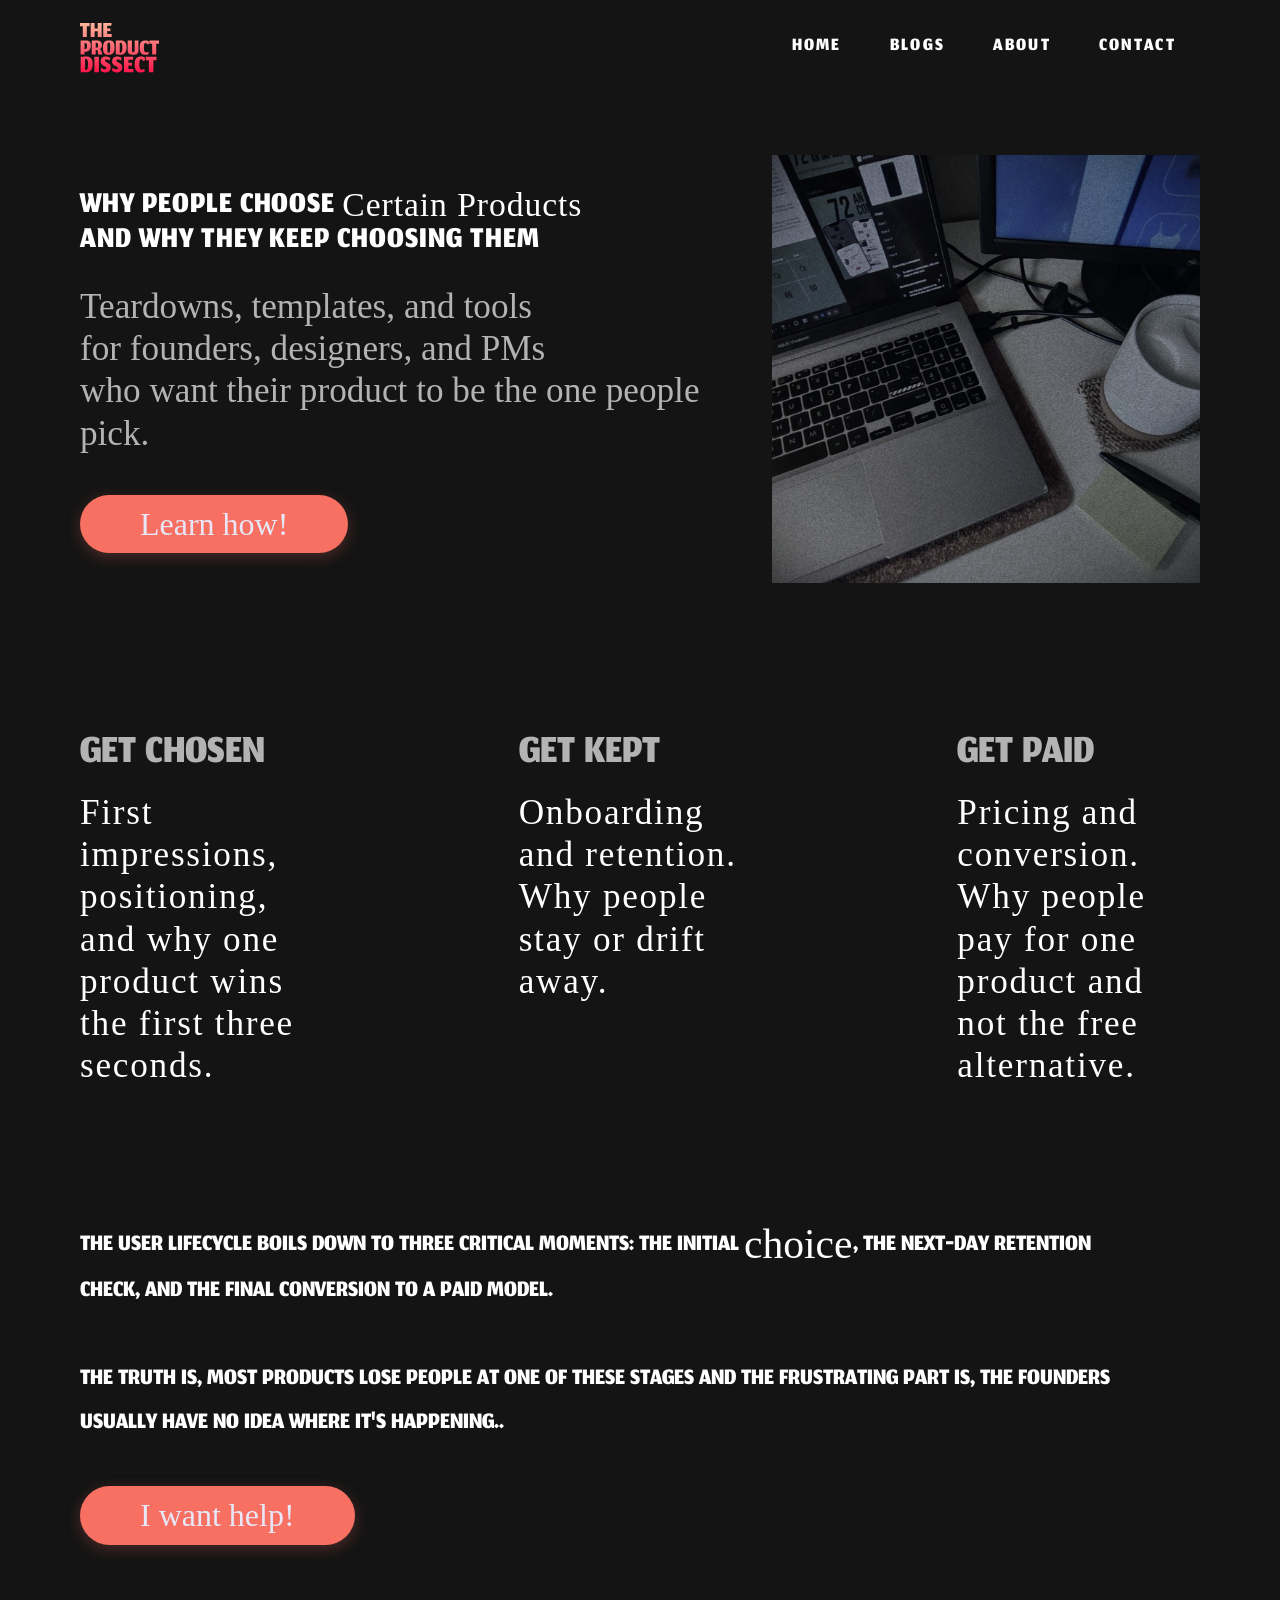
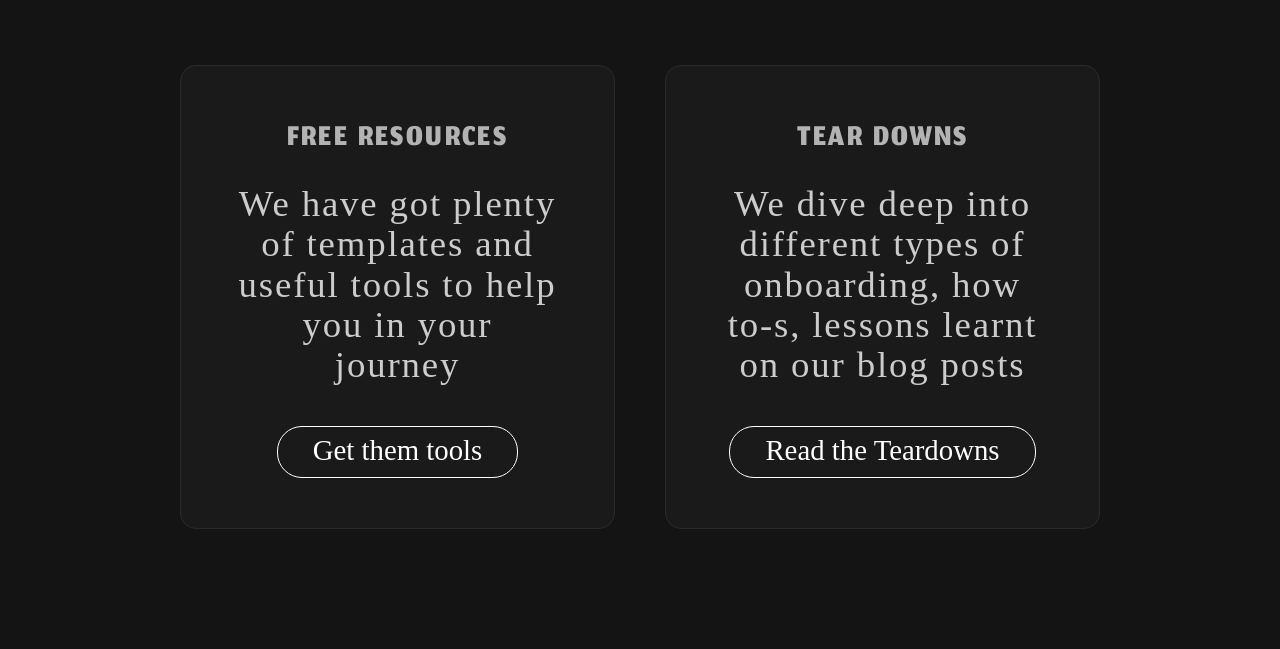
==== commit 4ebc7028: "fixes" ====
--- a/index.html
+++ b/index.html
@@ -60,7 +60,7 @@
         </p>
         <div class="hero-btn-container">
           <!-- Button styling mapped to hand font for clean look -->
-          <a href="#value-prop-section" class="btn-pill-gradient hand-font">Learn how!</a>
+          <a href="#value-prop-section" class="btn-pill-gradient  hand-font">Learn how!</a>
         </div>
       </div>
       
--- a/index-styles.css
+++ b/index-styles.css
@@ -56,8 +56,8 @@
   text-decoration: none;
   text-align: center;
   padding: 10px 60px 10px;
-  font-size: 2.5rem;
-  color: hsl(240, 3%, 6%);
+  font-size: 2rem;
+  color: hsl(240, 56%, 94%);
   border-radius: 40px; /* Pill configuration shape profile border */
   background: #f77062;
   box-shadow: 0 4px 15px rgba(247, 112, 98, 0.25);
@@ -279,7 +279,7 @@
 .statement-paragraph {
   font-size: 2.3rem; /* High Jomhuria standard letter output size rendering scale */
   line-height: 1.2;
-  letter-spacing: 0.05em;
+  
   margin-top: 2rem;
   margin-bottom: 2.5rem;
   max-width: 1050px;
@@ -287,13 +287,14 @@
 }
 
 .statement-paragraph .inline-script {
-  font-size: 3rem;
+  font-size: 2.6rem;
   color: #ffffff;
   vertical-align: middle;
+  
 }
 
 .highlighting-color {
-  color: #fe5196;
+  color: #f77062; /* Primary branding highlight color */
 }
 
 /* ==========================================================================
@@ -369,17 +370,17 @@
     grid-template-columns: 1fr;
     text-align: center;
     gap: 40px;
-    padding: 0 20px;
+    padding: 0 30px;
   }
 
   .hero-graphic-frame {
     margin: 0 auto; /* Centers the image frame horizontally */
   }
   .hero-pitch {
-    font-size: 2rem;
+    font-size: 2.3rem;
     color: #b3b3b3;
     margin-bottom: 2.5rem;
-    letter-spacing: 0.1rem;
+    
   }
 
   /* 3-Column Value Prop Layout Switch */
@@ -414,29 +415,30 @@
   /* Prevent navigation links from clipping out of the screen bounds */
   .navbar__links {
     padding: 0 0.5rem;
-    font-size: 1.3rem;
+    
   }
 
   /* Manage typography limits for Jomhuria font scaling */
   .hero-title {
-    font-size: 2.2rem;
+    font-size: 2.8rem;
     line-height: 1;
   }
   .hero-title .highlight-text {
     font-size: 1.8rem;
   }
   .hero-pitch {
-    font-size: 0.5rem;
+    font-size: 2.3rem;
     color: #b3b3b3;
     margin-bottom: 2.5rem;
-    letter-spacing: 0.2rem;
+    
   }
 
   .statement-paragraph {
-    font-size: 1.8rem;
+    font-size: 1.7rem;
   }
   .statement-paragraph .inline-script {
-    font-size: 2.2rem;
+    font-size: 2rem;
+    
   }
 }
 
